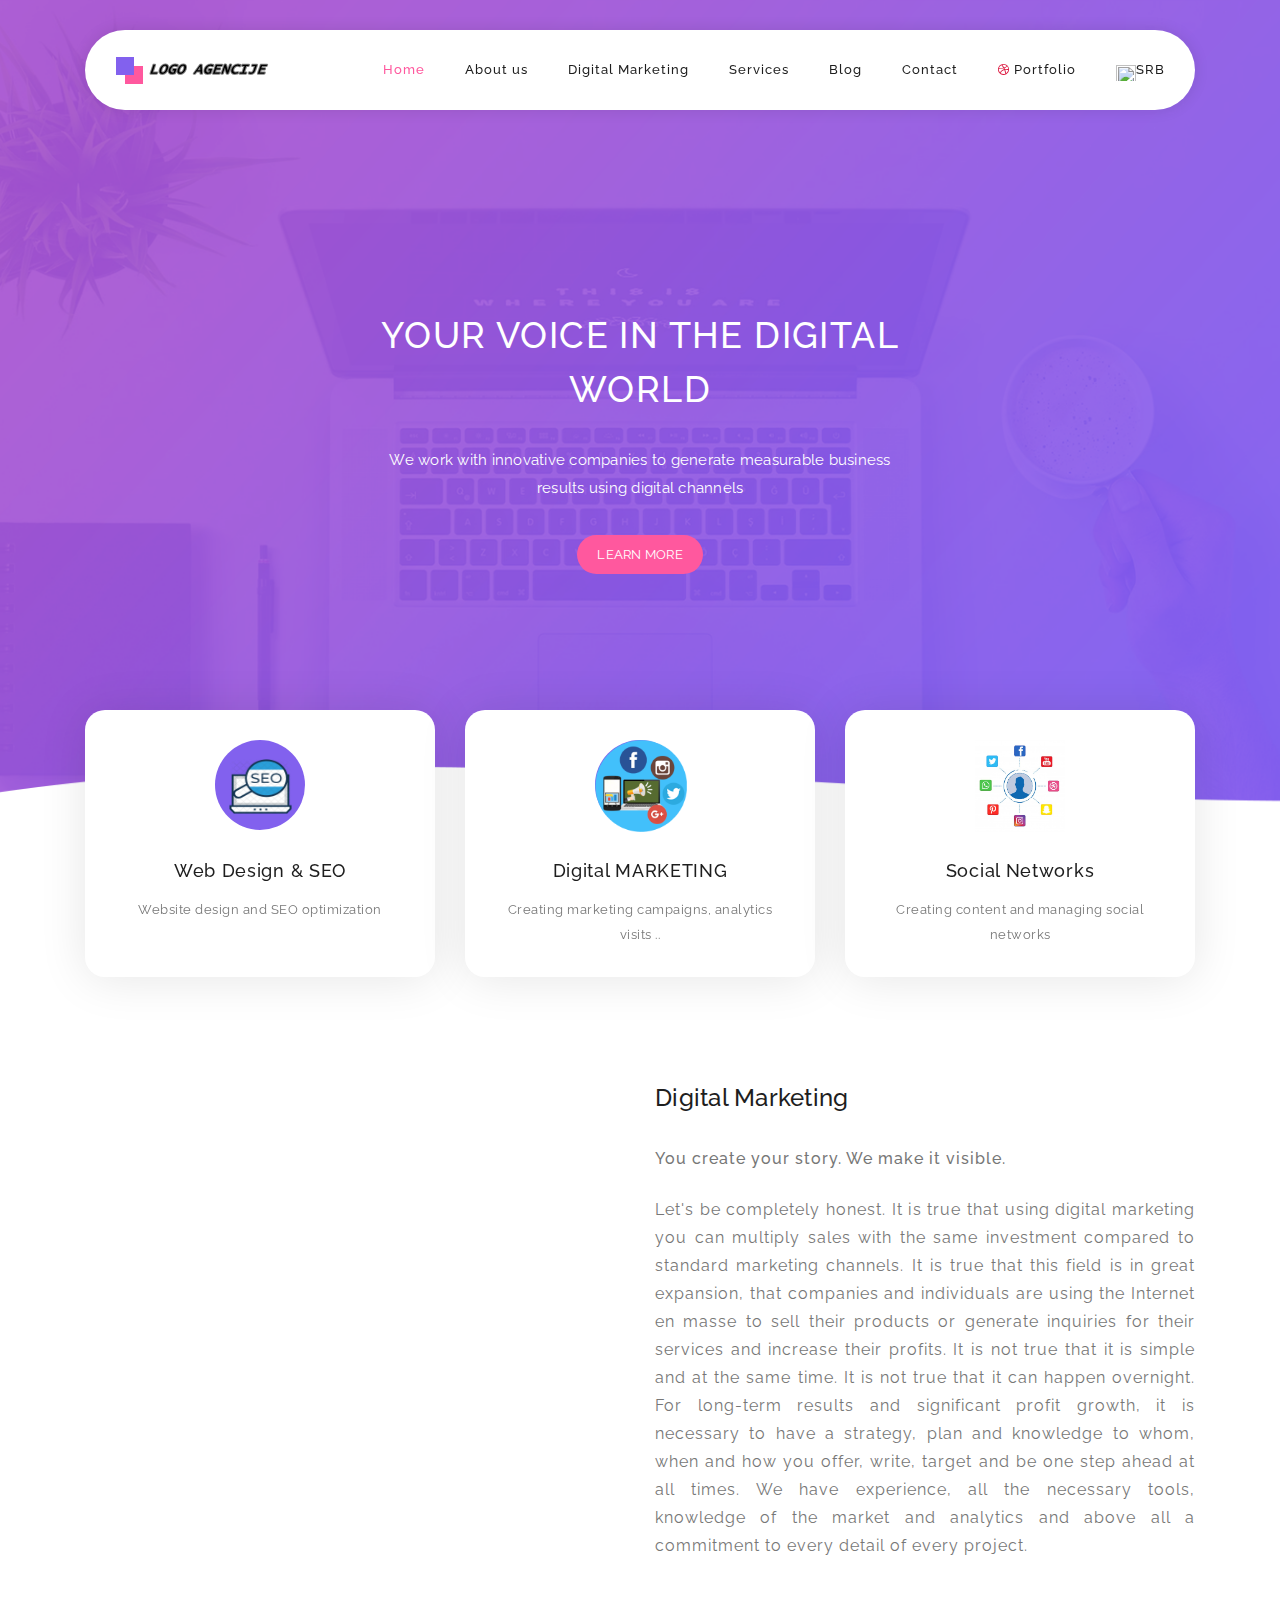
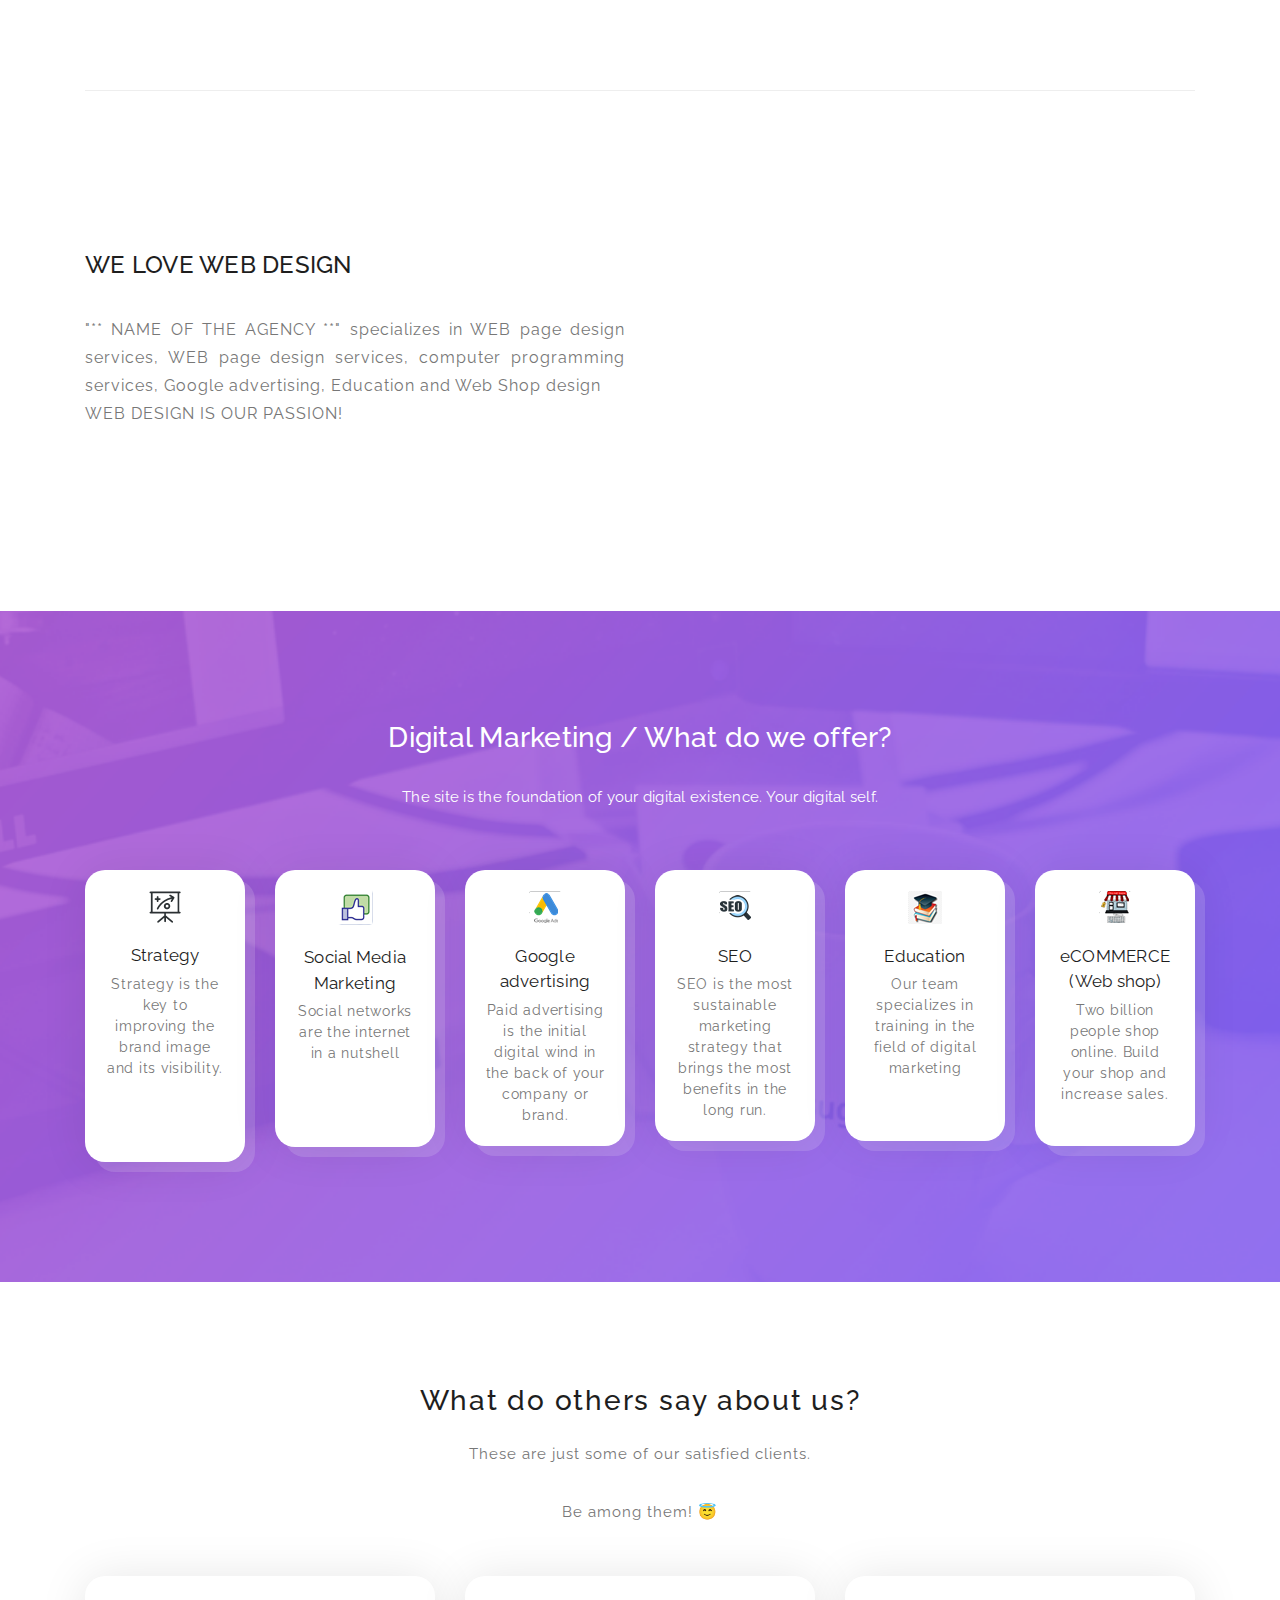
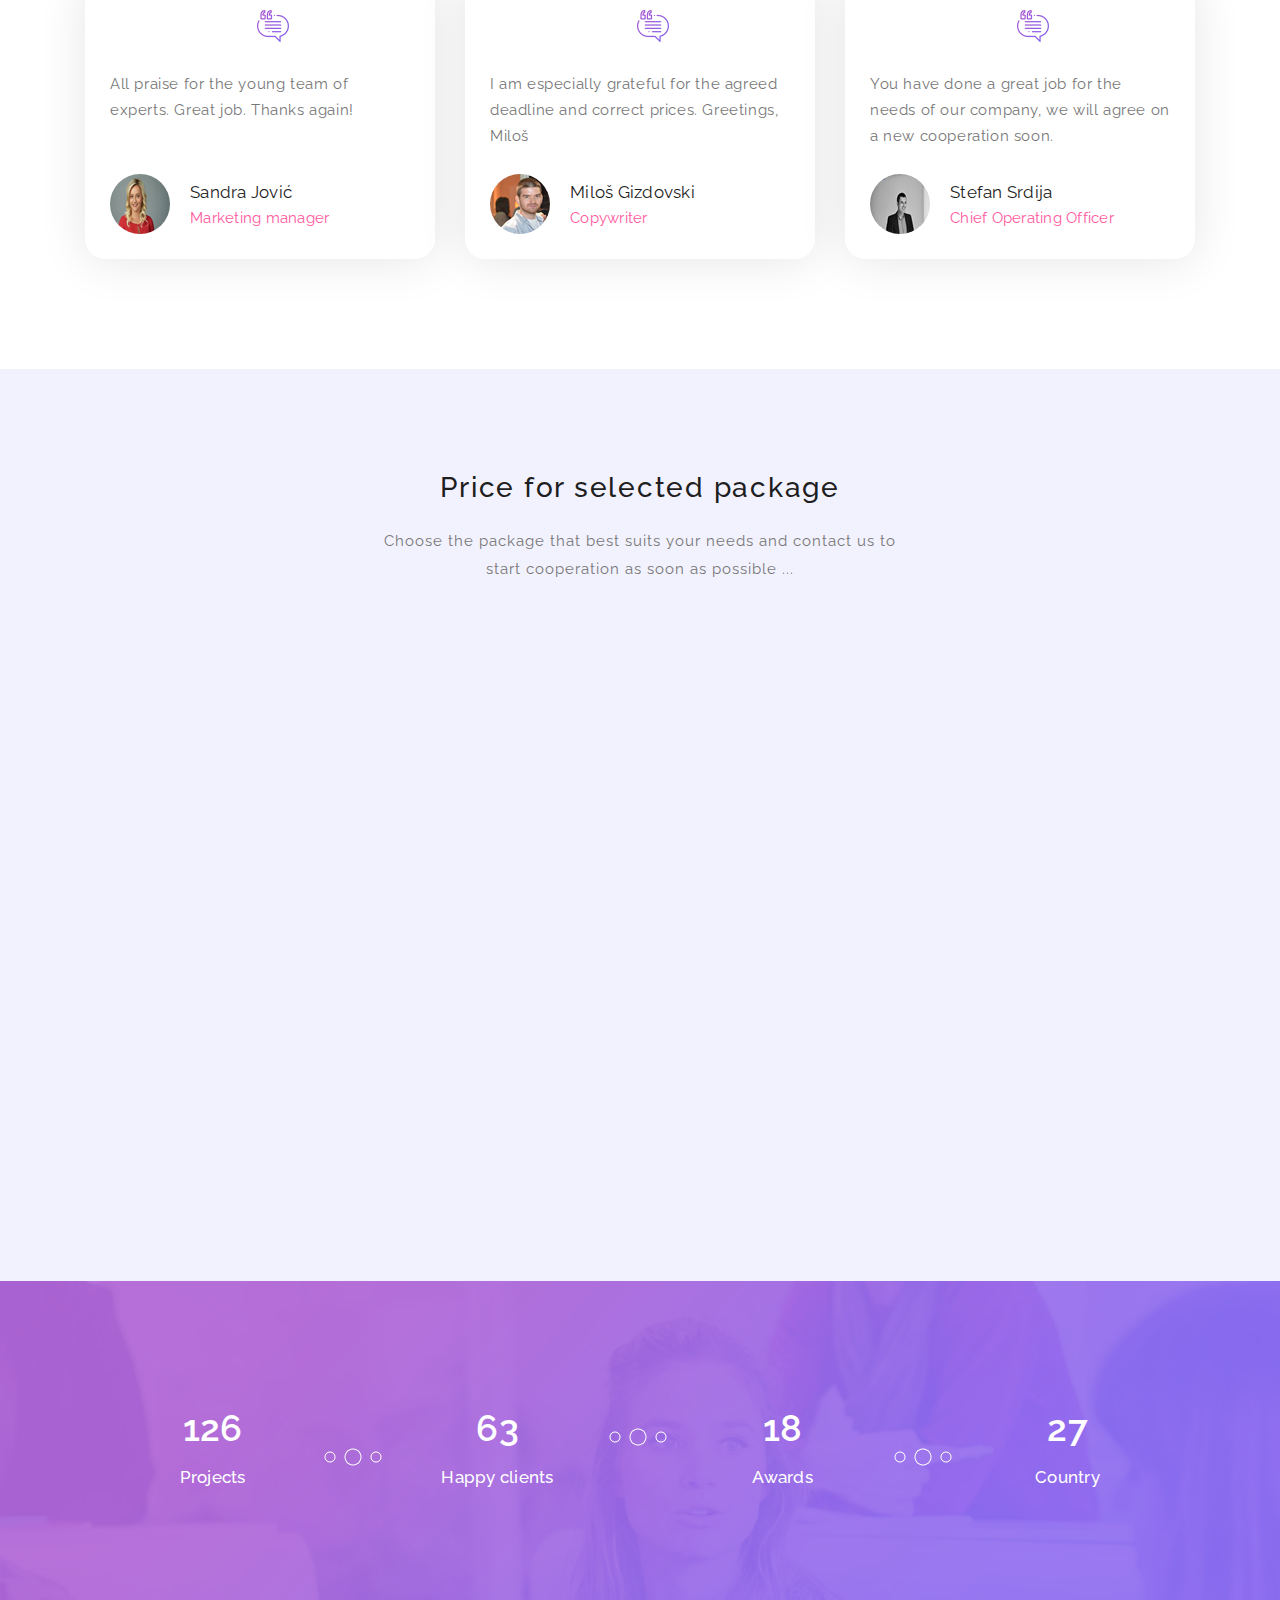
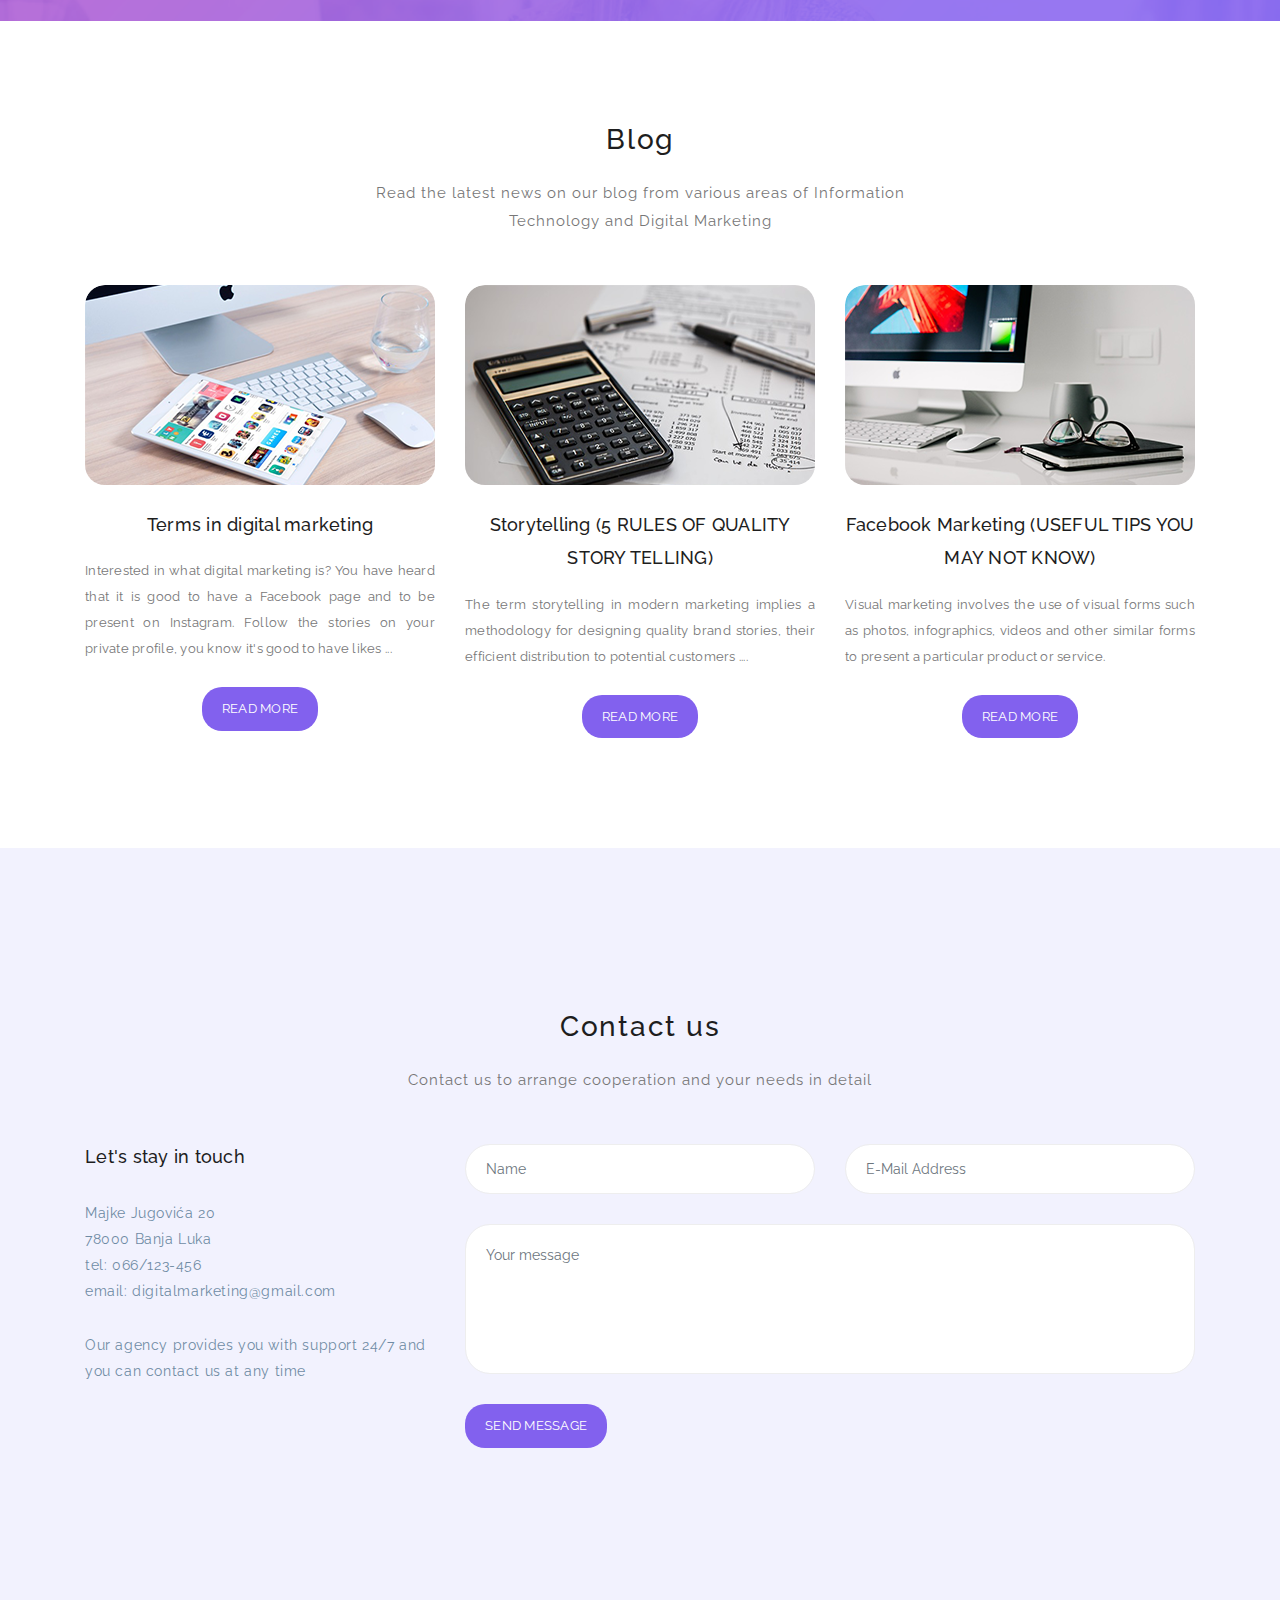
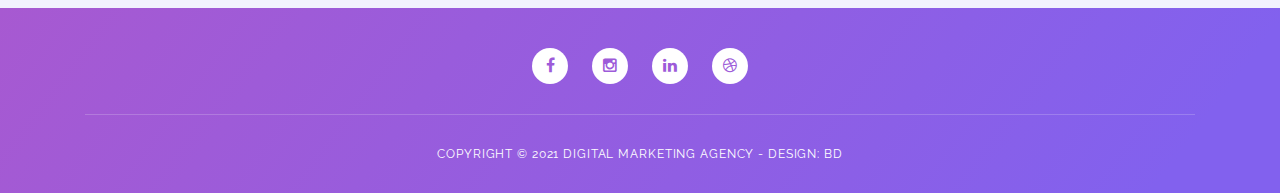
==== eng index.html @ bcea394a "First Commit" ====
<!DOCTYPE html>
<html lang="en">

  <head>

    <meta charset="utf-8">
    <meta name="viewport" content="width=device-width, initial-scale=1, shrink-to-fit=no">
    <meta name="description" content="">
    <meta name="author" content="">
    <link href="https://fonts.googleapis.com/css?family=Raleway:100,300,400,500,700,900" rel="stylesheet">

    <title>Digital Marketing Agency</title>

    <link rel="stylesheet" type="text/css" href="assets/css/bootstrap.min.css">

    <link rel="stylesheet" type="text/css" href="assets/css/font-awesome.css">

    <link rel="stylesheet" href="assets/css/templatemo-softy-pinko.css">
<meta charset="UTF-8">
    
  
    </head>
   
    <body>
    
    <!-- ***** Preloader Start ***** -->
    <div id="preloader">
        <div class="jumper">
            <div></div>
            <div></div>
            <div></div>
        </div>
    </div>  
    <!-- ***** Preloader End ***** -->
    
    
    
    <header class="header-area header-sticky">
        <div class="container">
            <div class="row">
                <div class="col-12">
                    <nav class="main-nav">
                     
                        <!-- ***** Logo Start ***** -->
                        <a href="index.html" class="logo">
                            <img src="assets/images/logo.png" alt=""/>
                        </a>
                        <!-- ***** Logo End ***** -->
                        <!-- ***** Menu Start ***** -->
                        
                        <ul class="nav">
                           
                            <li><a href="#welcome" class="active">Home</a></li>
                            <li><a href="#features">About us</a></li>
                            <li><a href="#work-process">Digital Marketing</a></li>
                            <li><a href="#pricing-plans">Services</a></li>
                            <li><a href="#blog">Blog </a></li>
                            <li><a href="#contact-us">Contact</a></li>
                            <li><a href="https://dribbble.com/"><i class="fa fa-dribbble" style="color: crimson;"></i> Portfolio</a> </li>  
                            <li><a href="index.html"><img src="https://img.icons8.com/color/48/000000/serbia.png" width="20" height="20"/>SRB</a></li>
                           </ul>
                      
                        <a class='menu-trigger'>
                            <span>Menu</span>
                        </a>
                        <!-- ***** Menu End ***** -->
                  </nav>
                  
                </div>

            </div>
        </div>
    </header>
    <!-- ***** Header Area End ***** -->

    <!-- ***** Welcome Area Start ***** -->
    <div class="welcome-area" id="welcome">

        <!-- ***** Header Text Start ***** -->
        <div class="header-text">
            <div class="container">
                <div class="row">
                    <div class="offset-xl-3 col-xl-6 offset-lg-2 col-lg-8 col-md-12 col-sm-12">
                        <h1>YOUR VOICE IN THE DIGITAL WORLD</strong></h1>
                        <p>
We work with innovative companies to generate measurable business results using digital channels</p>
                        <a href="#features" class="main-button-slider">Learn more</a>
                    </div>
                </div>
            </div>
        </div>
        <!-- ***** Header Text End ***** -->
    </div>
    <!-- ***** Welcome Area End ***** -->

    <!-- ***** Features Small Start ***** -->
    <section class="section home-feature">
        <div class="container">
            <div class="row">
                <div class="col-lg-12">
                    <div class="row">
                        <!-- ***** Features Small Item Start ***** -->
                        <div class="col-lg-4 col-md-6 col-sm-6 col-12" data-scroll-reveal="enter bottom move 50px over 0.6s after 0.2s">
                            <div class="features-small-item">
                                <div class="icon">
                                    <i><img src="assets/images/seo-425-694972.png" alt="" width="63" height="55"></i>
                                </div>
                                <h5 class="features-title">Web Design & SEO</h5>
                                <p>Website design and SEO optimization<br><br></p>
                            </div>
                        </div>
                        
                        <!-- ***** Features Small Item End ***** -->

                        <!-- ***** Features Small Item Start ***** -->
                        <div class="col-lg-4 col-md-6 col-sm-6 col-12" data-scroll-reveal="enter bottom move 50px over 0.6s after 0.4s">
                            <div class="features-small-item">
                                <div class="icon">
                                    <i><img src="assets/images/online-reputation-management.png" alt="" width="92" height="92"></i>
                                </div>
                                <h5 class="features-title">Digital MARKETING</h5>
                                <p>
Creating marketing campaigns, analytics visits ..</p>
                            </div>
                        </div>
                        <!-- ***** Features Small Item End ***** -->

                        <!-- ***** Features Small Item Start ***** -->
                        <div class="col-lg-4 col-md-6 col-sm-6 col-12" data-scroll-reveal="enter bottom move 50px over 0.6s after 0.6s">
                            <div class="features-small-item">
                                <div class="icon">
                                    <i><img src="assets/images/infographic-social-media-icons_1045-609.jpg" alt="" width="90" height="92"></i>
                                </div>
                                <h5 class="features-title">Social Networks</h5>
                                <p>Creating content and managing social networks</p>
                            </div>
                        </div>
                        <!-- ***** Features Small Item End ***** -->
                    </div>
                </div>
            </div>
        </div>
    </section>
    <!-- ***** Features Small End ***** -->

    <!-- ***** Features Big Item Start ***** -->
    <section class="section padding-top-70 padding-bottom-0" id="features">
        <div class="container">
            <div class="row">
                <div class="col-lg-5 col-md-12 col-sm-12 align-self-center" data-scroll-reveal="enter left move 30px over 0.6s after 0.4s">
                    <img src="assets/images/left-image.png" class="rounded img-fluid d-block mx-auto" alt="App">
                </div>
                <div class="col-lg-1"></div>
                <div class="col-lg-6 col-md-12 col-sm-12 align-self-center mobile-top-fix">
                    <div class="left-heading">
                        <h1 class="section-title">Digital Marketing</h1>
                    </div>
                    <div class="left-text">
                        <h6>You create your story. We make it visible.</h6>
                        <br>
                        <p align="justify">
Let's be completely honest.


It is true that using digital marketing you can multiply sales with the same investment compared to standard marketing channels.

It is true that this field is in great expansion, that companies and individuals are using the Internet en masse to sell their products or generate inquiries for their services and increase their profits.

It is not true that it is simple and at the same time. It is not true that it can happen overnight.


For long-term results and significant profit growth, it is necessary to have a strategy, plan and knowledge to whom, when and how you offer, write, target and be one step ahead at all times.

We have experience, all the necessary tools, knowledge of the market and analytics and above all a commitment to every detail of every project.</p>
                    </div>
                </div>
            </div>
            <div class="row">
                <div class="col-lg-12">
                    <div class="hr"></div>
                </div>
            </div>
        </div>
    </section>
    <!-- ***** Features Big Item End ***** -->

    <!-- ***** Features Big Item Start ***** -->
    <section class="section padding-bottom-100">
        <div class="container">
            <div class="row">
                <div class="col-lg-6 col-md-12 col-sm-12 align-self-center mobile-bottom-fix">
                    <div class="left-heading">
                        <h2 class="section-title">WE LOVE WEB DESIGN</h2>
                    </div>
                    <div class="left-text">
                        <p align="justify">"** NAME OF THE AGENCY **" specializes in WEB page design services, WEB page design services, computer programming services, Google advertising, Education and Web Shop design<br> WEB DESIGN IS OUR PASSION!</p>
                    </div>
                </div>
                <div class="col-lg-1"></div>
                <div class="col-lg-5 col-md-12 col-sm-12 align-self-center mobile-bottom-fix-big" data-scroll-reveal="enter right move 30px over 0.6s after 0.4s">
                    <img src="assets/images/right-image.png" class="rounded img-fluid d-block mx-auto" alt="App">
                </div>
            </div>
        </div>
    </section>
    <!-- ***** Features Big Item End ***** -->

    <!-- ***** Home Parallax Start ***** -->
    <section class="mini" id="work-process">
        <div class="mini-content">
            <div class="container">
                <div class="row">
                    <div class="offset-lg-3 col-lg-6">
                        <div class="info">
                            <h1>Digital Marketing / What do we offer? </h1>
                            <p>The site is the foundation of your digital existence. Your digital self.</p>
                        </div>
                    </div>
                </div>

                <!-- ***** Mini Box Start ***** -->
                <div class="row">
                    <div class="col-lg-2 col-md-3 col-sm-6 col-6">
                        <a href="#" class="mini-box">
                            <i><img src="assets/images/presentation+strategy+icon+icon-1320085907854281935_32.png" alt=""></i>
                            <strong>Strategy</strong>
                            <span>Strategy is the key to improving the brand image and its visibility.<br><br><br><br></span>
                        </a>
                    </div>
                    <div class="col-lg-2 col-md-3 col-sm-6 col-6">
                        <a href="#" class="mini-box">
                            <i><img src="assets/images/fb1.png" alt=""></i>
                            <strong>Social Media Marketing</strong>
                            <span>Social networks are the internet in a nutshell<br><br><br><br></span>
                        </a>
                    </div>
                    <div class="col-lg-2 col-md-3 col-sm-6 col-6">
                        <a href="#" class="mini-box">
                            <i><img src="assets/images/ads1.png" alt=""></i>
                            <strong>Google advertising
</strong>
                            <span>Paid advertising is the initial digital wind in the back of your company or brand.</span>
                        </a>
                    </div>
                    <div class="col-lg-2 col-md-3 col-sm-6 col-6">
                        <a href="#" class="mini-box">
                            <i><img src="assets/images/seo1.png" alt=""></i>
                            <strong>SEO</strong>
                            <span>SEO is the most sustainable marketing strategy that brings the most benefits in the long run.</span>
                        </a>
                    </div>
                    <div class="col-lg-2 col-md-3 col-sm-6 col-6">
                        <a href="#" class="mini-box">
                            <i><img src="assets/images/edu.png" alt=""></i>
                            <strong>Education</strong>
                            <span>Our team specializes in training in the field of digital marketing<br><br><br></span>
                        </a>
                    </div>
                    <div class="col-lg-2 col-md-3 col-sm-6 col-6">
                        <a href="#" class="mini-box">
                            <i><img src="assets/images/shop.png" alt=""></i>
                            <strong>eCOMMERCE (Web shop)</strong>
                            <span>Two billion people shop online. Build your shop and increase sales.<br><br>

</span>
                        </a>
                    </div>
                </div>
                <!-- ***** Mini Box End ***** -->
            </div>
        </div>
    </section>
    <!-- ***** Home Parallax End ***** -->

    <!-- ***** Testimonials Start ***** -->
    <section class="section" id="testimonials">
        <div class="container">
            <!-- ***** Section Title Start ***** -->
            <div class="row">
                <div class="col-lg-12">
                    <div class="center-heading">
                        <h2 class="section-title">What do others say about us?</h2>
                    </div>
                </div>
                <div class="offset-lg-3 col-lg-6">
                    <div class="center-text">
                        <p>These are just some of our satisfied clients. <p>Be among them!  &#128519;</p>
                    </div>
                </div>
            </div>
            <!-- ***** Section Title End ***** -->

            <div class="row">
                <!-- ***** Testimonials Item Start ***** -->
                <div class="col-lg-4 col-md-6 col-sm-12">
                    <div class="team-item">
                        <div class="team-content">
                            <i><img src="assets/images/testimonial-icon.png" alt=""></i>
                            <p>All praise for the young team of experts. Great job. Thanks again!<br><br></p>
                            <div class="user-image">
                                <img src="assets/images/zena1.png" alt="">
                            </div>
                            <div class="team-info">
                                <h3 class="user-name">Sandra Jović</h3>
                                <span>Marketing manager</span>
                            </div>
                        </div>
                    </div>
                </div>
                <!-- ***** Testimonials Item End ***** -->
                
                <!-- ***** Testimonials Item Start ***** -->
                <div class="col-lg-4 col-md-6 col-sm-12">
                    <div class="team-item">
                        <div class="team-content">
                            <i><img src="assets/images/testimonial-icon.png" alt=""></i>
                            <p>I am especially grateful for the agreed deadline and correct prices. Greetings, Miloš</p>
                            <div class="user-image">
                                <img src="assets/images/muskarac1.png" alt="">
                            </div>
                            <div class="team-info">
                                <h3 class="user-name">Miloš Gizdovski</h3>
                                <span>Copywriter</span>
                            </div>
                        </div>
                    </div>
                </div>
                <!-- ***** Testimonials Item End ***** -->
                
                <!-- ***** Testimonials Item Start ***** -->
                <div class="col-lg-4 col-md-6 col-sm-12">
                    <div class="team-item">
                        <div class="team-content">
                            <i><img src="assets/images/testimonial-icon.png" alt=""></i>
                            <p>You have done a great job for the needs of our company, we will agree on a new cooperation soon.</p>
                            <div class="user-image">
                                <img src="assets/images/muskarac2.png"  alt="">
                            </div>
                            <div class="team-info">
                                <h3 class="user-name">Stefan Srdija</h3>
                                <span>Chief Operating Officer</span>
                            </div>
                        </div>
                    </div>
                </div>
                <!-- ***** Testimonials Item End ***** -->
            </div>
        </div>
    </section>
    <!-- ***** Testimonials End ***** -->

    <!-- ***** Pricing Plans Start ***** -->
    <section class="section colored" id="pricing-plans">
        <div class="container">
            <!-- ***** Section Title Start ***** -->
            <div class="row">
                <div class="col-lg-12">
                    <div class="center-heading">
                        <h2 class="section-title">Price for selected package</h2>
                    </div>
                </div>
                <div class="offset-lg-3 col-lg-6">
                    <div class="center-text">
                        <p>Choose the package that best suits your needs and contact us to start cooperation as soon as possible ...</p>
                    </div>
                </div>
            </div>
            <!-- ***** Section Title End ***** -->

            <div class="row">
                <!-- ***** Pricing Item Start ***** -->
                <div class="col-lg-4 col-md-6 col-sm-12" data-scroll-reveal="enter bottom move 50px over 0.6s after 0.2s">
                    <div class="pricing-item">
                        <div class="pricing-header">
                            <h3 class="pricing-title">Web Design & SEO</h3>
                        </div>
                        <div class="pricing-body">
                            <div class="price-wrapper">
                                <span class="currency">$</span>
                                <span class="price">14.50</span>
                                <span class="period">monthly</span>
                            </div>
                            <ul class="list">
                            <li class="active">Website design and SEO optimization</li>
                                <li class="active">Responsive design</li>
                                <li class="active">SSD Hosting</li>
                                <li class="active">Optimized and fast pages</li>
                                <li class="active">Unique and modern design</li>
                              
                                <li class="active">24/7 support</li>
                            </ul>
                        </div>
                        <div class="pricing-footer">
                            <a href="eng index.html#contact-us" class="main-button">CONTACT</a>
                        </div>
                    </div>
                </div>
                <!-- ***** Pricing Item End ***** -->

                <!-- ***** Pricing Item Start ***** -->
                <div class="col-lg-4 col-md-6 col-sm-12" data-scroll-reveal="enter bottom move 50px over 0.6s after 0.4s">
                    <div class="pricing-item active">
                        <div class="pricing-header">
                            <h3 class="pricing-title">Digital MARKETING</h3>
                        </div>
                        <div class="pricing-body">
                            <div class="price-wrapper">
                                <span class="currency">$</span>
                                <span class="price">21.50</span>
                                <span class="period">monthly</span>
                            </div>
                            <ul class="list">
                            <li class="active">Creating marketing campaigns, analytics visits ..</li>
                                <li class="active">Google AdWords</li>
                                <li class="active">Facebook & Instagram ADS</li>
                                <li class="active">Linkedln ADS</li>
                                <li class="active">Email Marketing</li>
                                <li class="active">Creating a marketing strategy</li
                                
                            ></ul>
                        </div>
                        <div class="pricing-footer">
                            <a href="eng index.html#contact-us" class="main-button">CONTACT</a>
                        </div>
                    </div>
                </div>
                <!-- ***** Pricing Item End ***** -->

                <!-- ***** Pricing Item Start ***** -->
                <div class="col-lg-4 col-md-6 col-sm-12" data-scroll-reveal="enter bottom move 50px over 0.6s after 0.6s">
                    <div class="pricing-item">
                        <div class="pricing-header">
                            <h3 class="pricing-title">Social Networks</h3>
                        </div>
                        <div class="pricing-body">
                            <div class="price-wrapper">
                                <span class="currency">$</span>
                                <span class="price">42.00</span>
                                <span class="period">monthly</span>
                            </div>
                            <ul class="list">
                                <li class="active">Creating content and managing social networks</li>
                                <li class="active">Creating accounts on social networks</li>
                                <li class="active">Creating posts, events, stories…</li>
                                <li class="active">Brending</li>
                                <li class="active">Copywriting</li>
                                <li class="active">Education </li>
                            </ul>
                        </div>
                        <div class="pricing-footer">
                            <a href="eng index.html#contact-us" class="main-button">CONTACT</a>
                        </div>
                    </div>
                </div>
                <!-- ***** Pricing Item End ***** -->
            </div>
        </div>
    </section>
    <!-- ***** Pricing Plans End ***** -->

    <!-- ***** Counter Parallax Start ***** -->
    <section class="counter">
        <div class="content">
            <div class="container">
                <div class="row">
                    <div class="col-lg-3 col-md-6 col-sm-12">
                        <div class="count-item decoration-bottom">
                            <strong>126</strong>
                            <span>Projects</span>
                        </div>
                    </div>
                    <div class="col-lg-3 col-md-6 col-sm-12">
                        <div class="count-item decoration-top">
                            <strong>63</strong>
                            <span>Happy clients</span>
                        </div>
                    </div>
                    <div class="col-lg-3 col-md-6 col-sm-12">
                        <div class="count-item decoration-bottom">
                            <strong>18</strong>
                            <span>Awards</span>
                        </div>
                    </div>
                    <div class="col-lg-3 col-md-6 col-sm-12">
                        <div class="count-item">
                            <strong>27</strong>
                            <span>Country</span>
                        </div>
                    </div>
                </div>
            </div>
        </div>
    </section>
    <!-- ***** Counter Parallax End ***** -->   

    <!-- ***** Blog Start ***** -->
    <section class="section" id="blog">
        <div class="container">
            <!-- ***** Section Title Start ***** -->
            <div class="row">
                <div class="col-lg-12">
                    <div class="center-heading">
                        <h2 class="section-title">Blog </h2>
                    </div>
                </div>
                <div class="offset-lg-3 col-lg-6">
                    <div class="center-text">
                        <p>Read the latest news on our blog from various areas of Information Technology and Digital Marketing</p>
                    </div>
                </div>
            </div>
            <!-- ***** Section Title End ***** -->

            <div class="row">
                <div class="col-lg-4 col-md-6 col-sm-12">
                    <div class="blog-post-thumb">
                        <div class="img">
                            <img src="assets/images/blog-item-01.png" alt="">
                        </div>
                        <div class="blog-content">
                            <h3>
                                <a href="#">Terms in digital marketing</a>
                            </h3>
                            <div class="text">
                               <div align="justify">Interested in what digital marketing is? You have heard that it is good to have a Facebook page and to be present on Instagram. Follow the stories on your private profile, you know it's good to have likes ... </div>
                            </div>
                            <a href="blog1eng.html" class="main-button">READ MORE</a>
                        </div>
                    </div>
                </div>
                <div class="col-lg-4 col-md-6 col-sm-12">
                    <div class="blog-post-thumb">
                        <div class="img">
                            <img src="assets/images/blog-item-02.png" alt="">
                        </div>
                        <div class="blog-content">
                            <h3>
                                <a href="#">Storytelling (5 RULES OF QUALITY STORY TELLING)</a>
                            </h3>
                            <div class="text">
                                <div align="justify">The term storytelling in modern marketing implies a methodology for designing quality brand stories, their efficient distribution to potential customers .... </div>
                            </div>
                            <a href="blog2eng.html" class="main-button">READ MORE</a>
                        </div>
                    </div>
                </div>
                <div class="col-lg-4 col-md-6 col-sm-12">
                    <div class="blog-post-thumb">
                        <div class="img">
                            <img src="assets/images/blog-item-03.png" alt="">
                        </div>
                        <div class="blog-content">
                            <h3>
                                <a href="#">Facebook Marketing (USEFUL TIPS YOU MAY NOT KNOW)</a>
                            </h3>
                            <div class="text">
                                <div align="justify">Visual marketing involves the use of visual forms such as photos, infographics, videos and other similar forms to present a particular product or service.</div>
                            </div>
                            <a href="blog3eng.html" class="main-button">READ MORE</a>
                        </div>
                    </div>
                </div>
            </div>
        </div>
    </section>
    <!-- ***** Blog End ***** -->

    <!-- ***** Contact Us Start ***** -->
    <section class="section colored" id="contact-us">
        <div class="container">
            <!-- ***** Section Title Start ***** -->
            <div class="row">
                <div class="col-lg-12">
                    <div class="center-heading">
                        <h2 class="section-title">Contact us</h2>
                    </div>
                </div>
                <div class="offset-lg-3 col-lg-6">
                    <div class="center-text">
                        <p>Contact us to arrange cooperation and your needs in detail</p>
                    </div>
                </div>
            </div>
            <!-- ***** Section Title End ***** -->

            <div class="row">
                <!-- ***** Contact Text Start ***** -->
                <div class="col-lg-4 col-md-6 col-sm-12">
                    <h5 class="margin-bottom-30">Let's stay in touch</h5>
                    <div class="contact-text">
                        <p>Majke Jugovića 20<br>78000 Banja Luka
                        <br>tel: 066/123-456 <br>email: digitalmarketing@gmail.com</p>
                        <p>Our agency provides you with support 24/7 and you can contact us at any time</p>
                    </div>
                </div>
                <!-- ***** Contact Text End ***** -->

                <!-- ***** Contact Form Start ***** -->
                <div class="col-lg-8 col-md-6 col-sm-12">
                    <div class="contact-form">
                        <form id="contact" action="" method="get">
                          <div class="row">
                            <div class="col-lg-6 col-md-12 col-sm-12">
                              <fieldset>
                                <input name="name" type="text" class="form-control" id="name" placeholder="Name" required>
                              </fieldset>
                            </div>
                            <div class="col-lg-6 col-md-12 col-sm-12">
                              <fieldset>
                                <input name="email" type="email" class="form-control" id="email" placeholder="E-Mail Address" required>
                              </fieldset>
                            </div>
                            <div class="col-lg-12">
                              <fieldset>
                                <textarea name="message" rows="6" class="form-control" id="message" placeholder="Your message" required></textarea>
                              </fieldset>
                            </div>
                            <div class="col-lg-12">
                              <fieldset>
                                <button type="submit" id="form-submit" class="main-button">SEND MESSAGE</button>
                              </fieldset>
                            </div>
                          </div>
                        </form>
                    </div>
                </div>
                <!-- ***** Contact Form End ***** -->
            </div>
        </div>
    </section>
    <!-- ***** Contact Us End ***** -->
    
    <!-- ***** Footer Start ***** -->
    <footer>
        <div class="container">
            <div class="row">
                <div class="col-lg-12 col-md-12 col-sm-12">
                    <ul class="social">
                        <li><a href="https://facebook.com"><i class="fa fa-facebook"></i></a></li>
                        <li><a href="https://instagram.com"><i class="fa fa-instagram"></i></a></li>
                        <li><a href="https://linkedIn.com"><i class="fa fa-linkedin"></i></a></li>
                       
                        <li><a href="https://dribbble.com"><i class="fa fa-dribbble"></i></a></li>
                    </ul>
                </div>
            </div>
            <div class="row">
                <div class="col-lg-12">
                    <p class="copyright">Copyright &copy; 2021 Digital Marketing Agency - Design: BD</p>
                </div>
            </div>
        </div>
    </footer>
    
    <!-- jQuery -->
    <script src="assets/js/jquery-2.1.0.min.js"></script>

    <!-- Bootstrap -->
    <script src="assets/js/popper.js"></script>
    <script src="assets/js/bootstrap.min.js"></script>

    <!-- Plugins -->
    <script src="assets/js/scrollreveal.min.js"></script>
    <script src="assets/js/waypoints.min.js"></script>
    <script src="assets/js/jquery.counterup.min.js"></script>
    <script src="assets/js/imgfix.min.js"></script> 
    
    <!-- Global Init -->
    <script src="assets/js/custom.js"></script>

  </body>
</html>
---- assets/css/templatemo-softy-pinko.css ----
/*

Softy Pinko

https://templatemo.com/tm-535-softy-pinko

*/
/* ---------------------------------------------
Table of contents
------------------------------------------------
01. font & reset css
02. reset
03. global styles
04. header
05. welcome
06. features
07. team
08. pricing
09. blog
10. contact
11. footer
12. preloader

--------------------------------------------- */
/* 
---------------------------------------------
font & reset css
--------------------------------------------- 
*/
@import url("https://fonts.googleapis.com/css?family=Raleway:100,300,400,500,700,900");
/* 
---------------------------------------------
reset
--------------------------------------------- 
*/
html, body, div, span, applet, object, iframe, h1, h2, h3, h4, h5, h6, p, blockquote, div
pre, a, abbr, acronym, address, big, cite, code, del, dfn, em, font, img, ins, kbd, q,
s, samp, small, strike, strong, sub, sup, tt, var, b, u, i, center, dl, dt, dd, ol, ul, li,
figure, header, nav, section, article, aside, footer, figcaption {
  margin: 0;
  padding: 0;
  border: 0;
  outline: 0;
}

.clearfix:after {
  content: ".";
  display: block;
  clear: both;
  visibility: hidden;
  line-height: 0;
  height: 0;
}

.clearfix {
  display: inline-block;
}

html[xmlns] .clearfix {
  display: block;
}

* html .clearfix {
  height: 1%;
}

ul, li {
  padding: 0;
  margin: 0;
  list-style: none;
}

header, nav, section, article, aside, footer, hgroup {
  display: block;
}

* {
  box-sizing: border-box;
}

html, body {
  font-family: "Raleway", sans-serif;
  font-weight: 400;
  background-color: #fff;
  font-size: 16px;
  -ms-text-size-adjust: 100%;
  -webkit-font-smoothing: antialiased;
  -moz-osx-font-smoothing: grayscale;
}

a {
  text-decoration: none !important;
}

h1, h2, h3, h4, h5, h6 {
  margin-top: 0px;
  margin-bottom: 0px;
}

ul {
  margin-bottom: 0px;
}

/* 
---------------------------------------------
global styles
--------------------------------------------- 
*/
html,
body {
  background: #fff;
  font-family: "Raleway", sans-serif;
}

::selection {
  background: #ff589e;
  color: #fff;
}

::-moz-selection {
  background: #ff589e;
  color: #fff;
}

.section {
  position: relative;
  padding-top: 100px;
  padding-bottom: 80px;
}

.section.colored {
  background: #f2f2fe;
}

.hr {
  bottom: 0px;
  width: 100%;
  height: 1px;
  margin-top: 100px;
  border-bottom: 1px solid #eee;
}

.left-heading.light .section-title {
  color: #ffffff;
}

.left-heading .section-title {
  font-weight: 500;
  font-size: 24px;
  line-height: 42px;
  color: #1e1e1e;
  letter-spacing: 0.25px;
  margin-bottom: 30px;
  position: relative;
}

.center-heading {
  text-align: center;
}

.center-heading .section-title {
  font-weight: 500;
  font-size: 28px;
  color: #1e1e1e;
  letter-spacing: 1.75px;
  line-height: 38px;
  margin-bottom: 20px;
}

.center-heading.colored .section-title {
  color: #ffffff;
}

.center-text {
  text-align: center;
  font-weight: 400;
  font-size: 16px;
  color: #777;
  line-height: 28px;
  letter-spacing: 1px;
  margin-bottom: 50px;
}

.center-text.colored {
  color: #fff;
}

.center-text p {
  font-size: 15px;
  color: #777;
  margin-bottom: 30px;
}

.left-text {
  font-weight: 400;
  font-size: 16px;
  color: #777;
  line-height: 28px;
  letter-spacing: 1px;
}

.left-text.light {
  color: #fff;
}

.left-text p {
  margin-bottom: 30px;
}

.left-text p.dark {
  color: #3B566E;
}

.padding-bottom-top-60 {
  padding-top: 60px !important;
  padding-bottom: 60px !important;
}

.padding-bottom-80 {
  padding-bottom: 80px !important;
}

.padding-bottom-100 {
  padding-bottom: 100px !important;
}

.border-bottom {
  border-bottom: 1px solid #eee !important;
}

.mbottom-30 {
  margin-bottom: 30px !important;
}

.align-self-center {
  -ms-flex-item-align: center !important;
  align-self: center !important;
}

.align-self-bottom {
  -ms-flex-item-align: flex-end !important;
  align-self: flex-end !important;
}

.padding-bottom-0 {
  padding-bottom: 0px !important;
}

.padding-top-0 {
  padding-top: 0px !important;
}

.padding-top-80 {
  padding-top: 80px !important;
}

.padding-top-70 {
  padding-top: 70px !important;
}

.padding-top-20 {
  padding-top: 20px !important;
}

.margin-bottom-0 {
  margin-bottom: 0px !important;
}

.margin-bottom-30 {
  margin-bottom: 30px !important;
}

.margin-top-30 {
  margin-top: 30px !important;
}

.margin-top-15 {
  margin-top: 15px !important;
}

.margin-bottom-45 {
  margin-bottom: 45px !important;
}

.margin-bottom-20 {
  margin-bottom: 20px !important;
}

.margin-bottom-60 {
  margin-bottom: 60px !important;
}

.margin-bottom-100 {
  margin-bottom: 100px !important;
}

@media (max-width: 991px) {
  html, body {
    overflow-x: hidden;
  }
  .mobile-top-fix {
    margin-top: 30px;
    margin-bottom: 0px;
  }
  .mobile-bottom-fix {
    margin-bottom: 30px;
  }
  .mobile-bottom-fix-big {
    margin-bottom: 60px;
  }
}

a.main-button-slider {
  font-size: 13px;
  border-radius: 20px;
  padding: 12px 20px;
  background-color: #ff589e;
  text-transform: uppercase;
  color: #fff;
  letter-spacing: 0.25px;
  -webkit-transition: all 0.3s ease 0s;
  -moz-transition: all 0.3s ease 0s;
  -o-transition: all 0.3s ease 0s;
  transition: all 0.3s ease 0s;
}

a.main-button-slider:hover {
  background-color: #8261ee;
}

a.main-button {
  font-size: 13px;
  border-radius: 20px;
  padding: 12px 20px;
  background-color: #8261ee;
  text-transform: uppercase;
  color: #fff;
  letter-spacing: 0.25px;
  -webkit-transition: all 0.3s ease 0s;
  -moz-transition: all 0.3s ease 0s;
  -o-transition: all 0.3s ease 0s;
  transition: all 0.3s ease 0s;
}

a.main-button:hover {
  background-color: #ff589e;
}

button.main-button {
  outline: none;
  border: none;
  cursor: pointer;
  font-size: 13px;
  border-radius: 20px;
  padding: 12px 20px;
  background-color: #8261ee;
  text-transform: uppercase;
  color: #fff;
  letter-spacing: 0.25px;
  -webkit-transition: all 0.3s ease 0s;
  -moz-transition: all 0.3s ease 0s;
  -o-transition: all 0.3s ease 0s;
  transition: all 0.3s ease 0s;
}

button.main-button:hover {
  background-color: #ff589e;
}


/* 
---------------------------------------------
header
--------------------------------------------- 
*/
.header-area {
  position: fixed;
  top: 30px;
  left: 0px;
  right: 0px;
  z-index: 100;
  height: 100px;
  -webkit-transition: all 0.3s ease 0s;
  -moz-transition: all 0.3s ease 0s;
  -o-transition: all 0.3s ease 0s;
  transition: all 0.3s ease 0s;
}

.header-area .main-nav {
  box-shadow: 0px 0px 15px rgba(0,0,0,0.1);
  border-radius: 40px;
  min-height: 80px;
  background: #fff;
}

.header-area .main-nav .logo {
  float: left;
  margin-top: 37px;
  -webkit-transition: all 0.3s ease 0s;
  -moz-transition: all 0.3s ease 0s;
  -o-transition: all 0.3s ease 0s;
  transition: all 0.3s ease 0s;
  margin-left: 30px;
}

.header-area .main-nav .logo img {
  -webkit-transition: all 0.3s ease 0s;
  -moz-transition: all 0.3s ease 0s;
  -o-transition: all 0.3s ease 0s;
  transition: all 0.3s ease 0s;
}

.header-area .main-nav .nav {
  float: right;
  margin-top: 27px;
  margin-left: 0px;
  margin-right: 30px;
  -webkit-transition: all 0.3s ease 0s;
  -moz-transition: all 0.3s ease 0s;
  -o-transition: all 0.3s ease 0s;
  transition: all 0.3s ease 0s;
  position: relative;
  z-index: 999;
}

.header-area .main-nav .nav li {
  padding-left: 20px;
  padding-right: 20px;
}

.header-area .main-nav .nav li:last-child {
  padding-right: 0px;
}

.header-area .main-nav .nav li a {
  display: block;
  font-weight: 500;
  font-size: 13px;
  color: #fff;
  -webkit-transition: all 0.3s ease 0s;
  -moz-transition: all 0.3s ease 0s;
  -o-transition: all 0.3s ease 0s;
  transition: all 0.3s ease 0s;
  height: 40px;
  line-height: 40px;
  border: transparent;
  letter-spacing: 1px;
}

.header-area .main-nav .nav li a:hover {
  color: #ff589e;
}

.header-area .main-nav .menu-trigger {
  cursor: pointer;
  display: block;
  position: absolute;
  top: 23px;
  width: 32px;
  height: 40px;
  text-indent: -9999em;
  z-index: 99;
  right: 40px;
  display: none;
}

.header-area .main-nav .menu-trigger span,
.header-area .main-nav .menu-trigger span:before,
.header-area .main-nav .menu-trigger span:after {
  -moz-transition: all 0.4s;
  -o-transition: all 0.4s;
  -webkit-transition: all 0.4s;
  transition: all 0.4s;
  background-color: #3B566E;
  display: block;
  position: absolute;
  width: 30px;
  height: 2px;
  left: 0;
}

.header-area .main-nav .menu-trigger span:before,
.header-area .main-nav .menu-trigger span:after {
  -moz-transition: all 0.4s;
  -o-transition: all 0.4s;
  -webkit-transition: all 0.4s;
  transition: all 0.4s;
  background-color: #3B566E;
  display: block;
  position: absolute;
  width: 30px;
  height: 2px;
  left: 0;
  width: 75%;
}

.header-area .main-nav .menu-trigger span:before,
.header-area .main-nav .menu-trigger span:after {
  content: "";
}

.header-area .main-nav .menu-trigger span {
  top: 16px;
}

.header-area .main-nav .menu-trigger span:before {
  -moz-transform-origin: 33% 100%;
  -ms-transform-origin: 33% 100%;
  -webkit-transform-origin: 33% 100%;
  transform-origin: 33% 100%;
  top: -10px;
  z-index: 10;
}

.header-area .main-nav .menu-trigger span:after {
  -moz-transform-origin: 33% 0;
  -ms-transform-origin: 33% 0;
  -webkit-transform-origin: 33% 0;
  transform-origin: 33% 0;
  top: 10px;
}

.header-area .main-nav .menu-trigger.active span,
.header-area .main-nav .menu-trigger.active span:before,
.header-area .main-nav .menu-trigger.active span:after {
  background-color: transparent;
  width: 100%;
}

.header-area .main-nav .menu-trigger.active span:before {
  -moz-transform: translateY(6px) translateX(1px) rotate(45deg);
  -ms-transform: translateY(6px) translateX(1px) rotate(45deg);
  -webkit-transform: translateY(6px) translateX(1px) rotate(45deg);
  transform: translateY(6px) translateX(1px) rotate(45deg);
  background-color: #3B566E;
}

.header-area .main-nav .menu-trigger.active span:after {
  -moz-transform: translateY(-6px) translateX(1px) rotate(-45deg);
  -ms-transform: translateY(-6px) translateX(1px) rotate(-45deg);
  -webkit-transform: translateY(-6px) translateX(1px) rotate(-45deg);
  transform: translateY(-6px) translateX(1px) rotate(-45deg);
  background-color: #3B566E;
}

.header-area.header-sticky {
  min-height: 80px;
}

.header-area.header-sticky .logo {
  margin-top: 25px;
}

.header-area.header-sticky .nav {
  margin-top: 20px !important;
}

.header-area.header-sticky .nav li a {
  color: #1e1e1e;
}

.header-area.header-sticky .nav li a.active {
  color: #ff589e;
}

@media (max-width: 1200px) {
  .header-area .main-nav .nav li {
    padding-left: 12px;
    padding-right: 12px;
  }
  .header-area .main-nav:before {
    display: none;
  }
}

@media (max-width: 991px) {
  .header-area {
    padding: 0px 15px;
    height: 80px;
    box-shadow: none;
    text-align: center;
  }
  .header-area .container {
    padding: 0px;
  }
  .header-area .logo {
    margin-top: 27px !important;
    margin-left: 30px;
  }
  .header-area .menu-trigger {
    display: block !important;
  }
  .header-area .main-nav {
    overflow: hidden;
  }
  .header-area .main-nav .nav {
	float: none;
	width: 100%;
	margin-top: 60px !important;
	display: none;
	-webkit-transition: all 0s ease 0s;
	-moz-transition: all 0s ease 0s;
	-o-transition: all 0s ease 0s;
	transition: all 0s ease 0s;
	margin-left: 0px;
  }
  .header-area .main-nav .nav li:first-child {
    border-top: 1px solid #eee;
  }
  .header-area .main-nav .nav li {
    width: 100%;
    background: #fff;
    border-bottom: 1px solid #eee;
    padding-left: 0px !important;
    padding-right: 0px !important;
  }
  .header-area .main-nav .nav li a {
    height: 50px !important;
    line-height: 50px !important;
    padding: 0px !important;
    border: none !important;
    background: #fff !important;
    color: #3B566E !important;
  }
  .header-area .main-nav .nav li a:hover {
    background: #eee !important;
  }
}

@media (min-width: 992px) {
  .header-area .main-nav .nav {
    display: flex !important;
  }
}

/* 
---------------------------------------------
welcome
--------------------------------------------- 
*/
.welcome-area {
  overflow: hidden;
  position: relative;
  display: flex;
  align-items: center;
  justify-content: center;
  background-image: url(../images/banner-bg.png);
  background-repeat: no-repeat;
  background-position: center center;
  background-size: cover; 
  height: 100vh;
}

.welcome-area .header-text {
  position: absolute;
  top: 50%;
  transform: translateY(-55%);
  text-align: center;
  width: 100%;
}

.welcome-area .header-text h1 {
  font-weight: 500;
  font-size: 36px;
  line-height: 54px;
  letter-spacing: 1.4px;
  margin-bottom: 30px;
  color: #fff;
}

.welcome-area .header-text p {
  font-weight: 400;
  font-size: 15px;
  color: #fff;
  line-height: 28px;
  letter-spacing: 0.25px;
  margin-bottom: 40px;
  position: relative;
}

@media (max-width: 991px) {
  .welcome-area .header-text {
    top: 65% !important;
    transform: perspective(1px) translateY(-60%) !important;
    text-align: center;
  }
  .welcome-area .header-text h1 {
    text-align: center;
    color: #fff;
    margin-bottom: 15px;
  }
  .welcome-area .header-text h1 span {
    color: #fff;
  }
  .welcome-area .header-text p {
    text-align: center;
    color: #fff;
    margin-bottom: 20px;
  }
}

@media (max-width: 820px) {
  .welcome-area .header-text {
    top: 65% !important;
    transform: perspective(1px) translateY(-60%) !important;
  }
   .welcome-area .header-text h1 {
    font-size: 22px;
    line-height: 30px;
    margin-bottom: 15px;
  }
  .welcome-area .header-text p {
    margin-bottom: 20px;
  }
}

@media (max-width: 765px) {
  .welcome-area {
    margin-bottom: 100px;
  }
  .welcome-area .header-text {
    top: 50% !important;
    transform: perspective(1px) translateY(-50%) !important;
    text-align: center;
  }
  .welcome-area .header-text .buttons {
    display: none;
  }
  .welcome-area .header-text h1 {
    font-weight: 600;
    font-size: 24px !important;
    line-height: 30px !important;
    margin-bottom: 30px !important;
  }
  .welcome-area .header-text h1 span {
    color: #fff;
  }
  .welcome-area .header-text p {
    text-align: center;
    color: #fff;
    font-size: 14px;
    line-height: 22px;
    margin-bottom: 40px;
  }
}


/* 
---------------------------------------------
features
--------------------------------------------- 
*/
.features-small-item {
  cursor: pointer;
  display: block;
  background: #FFFFFF;
  box-shadow: 0 2px 48px 0 rgba(0, 0, 0, 0.10);
  -webkit-border-radius: 20px;
  -moz-border-radius: 20px;
  border-radius: 20px;
  padding: 30px;
  text-align: center;
  -webkit-transition: all 0.3s ease 0s;
  -moz-transition: all 0.3s ease 0s;
  -o-transition: all 0.3s ease 0s;
  transition: all 0.3s ease 0s;
  position: relative;
  margin-bottom: 30px;
}

.features-small-item:hover .icon {
  background-color: #ff589e;
}

.features-small-item .icon {
  -webkit-transition: all 0.3s ease 0s;
  -moz-transition: all 0.3s ease 0s;
  -o-transition: all 0.3s ease 0s;
  transition: all 0.3s ease 0s;
  width: 90px;
  height: 90px;
  line-height: 90px;
  margin: auto;
  position: relative;
  margin-bottom: 30px;
  background: #8261ee;
  -webkit-border-radius: 50%;
  -moz-border-radius: 50%;
  border-radius: 50%;
}

.features-small-item .icon i {
  font-size: 18px;
  color: #fff;
}

.features-small-item .features-title {
  font-weight: 500;
  font-size: 18px;
  color: #1e1e1e;
  letter-spacing: 0.7px;
  margin-bottom: 15px;
  position: relative;
  z-index: 2;
}

.features-small-item p {
  font-weight: 400;
  font-size: 13px;
  color: #777;
  letter-spacing: 0.5px;
  line-height: 25px;
  position: relative;
  z-index: 2;
}

.features-small-item a {
  float: right;
  position: relative;
  z-index: 2;
}

.home-feature {
  padding-bottom: 0px;
  padding-top: 30px;
  margin-top: -220px;
  z-index: 9;
}

@media (max-width: 991px) {
  .home-feature {
    padding-bottom: 0px;
    padding-top: 0px;
    margin-top: 0px;
  }
}

/* 
---------------------------------------------
parallax & home seperator
--------------------------------------------- 
*/
.mini {
  min-height: 215px;
  overflow: hidden;
  position: relative;
  padding-top: 90px;
  padding-bottom: 90px;
}

.mini:before {
  content: '';
  position: absolute;
  width: 140%;
  height: 140%;
  opacity: .95;
  background-repeat: no-repeat;
  background-size: cover;
  background-position: center center;
  background-image: url(../images/work-process-bg.png);
  z-index: 2;
  top: -20%;
  left: -20%;
}

.mini .mini-content {
  position: relative;
  z-index: 3;
}

.mini .mini-content .info {
  text-align: center;
  color: #fff;
  padding-top: 20px;
  padding-bottom: 20px;
}

.mini .mini-content .info small {
  display: block;
  font-weight: 400;
  font-size: 13px;
  margin-bottom: 5px;
}

.mini .mini-content .info strong {
  font-weight: 700;
  font-size: 17px;
  margin-bottom: 40px;
  display: block;
}

.mini .mini-content .info h1 {
  color: #fff;
  font-weight: 500;
  font-size: 28px;
  letter-spacing: 0.25px;
  margin-bottom: 30px;
}

.mini .mini-content .info p {
  letter-spacing: 1px;
  margin-bottom: 40px;
  color: #fff;
  letter-spacing: 0.25px;
  line-height: 26px;
  font-weight: 400;
  font-size: 15px;
}

.mini .mini-content .info p span {
  text-decoration: underline;
}

.mini .mini-content .mini-box {
  display: block;
  background: #fff;
  padding: 20px;
  border-radius: 20px;
  box-shadow: 0 2px 48px 0 rgba(0, 0, 0, 0.08);
  margin-bottom: 30px;
  position: relative;
  -webkit-transition: all 0.3s ease 0s;
  -moz-transition: all 0.3s ease 0s;
  -o-transition: all 0.3s ease 0s;
  transition: all 0.3s ease 0s;
  text-align: center;
}

.mini .mini-content .mini-box:hover {
  margin-top: -10px;
}

.mini .mini-content .mini-box:before {
  content: '';
  position: absolute;
  z-index: -1;
  background: #fff;
  width: 100%;
  opacity: .15;
  height: 100%;
  bottom: -10px;
  left: 0px;
  right: -20px;
  margin: auto;
  border-radius: 20px;
}

.mini .mini-content .mini-box i {
	display: block;
	font-size: 20px;
	margin-bottom: 2px;
}

.mini .mini-content .mini-box span {
  display: block;
  font-weight: 400;
  font-size: 14px;
  color: #777;
  letter-spacing: .75px;
}

.mini .mini-content .mini-box strong {
  display: block;
  font-weight: 400;
  font-size: 17px;
  color: #1e1e1e;
  letter-spacing: 0.25px;
  margin-bottom: 5px;
  margin-top: 20px;
}

.counter {
  overflow: hidden;
  position: relative;
}

.counter:before {
  content: '';
  position: absolute;
  width: 140%;
  height: 140%;
  opacity: .90;
  background-image: url(../images/fun-facts-bg.png);
  background-repeat: no-repeat;
  background-size: cover;
  background-position: center center;
  z-index: 2;
  top: -20%;
  left: -20%;
}

.counter .content {
  position: relative;
  z-index: 3;
  width: 100%;
}

.counter .content .count-item {
  height: 340px;
  position: relative;
  float: left;
  width: 100%;
}

.counter .content .count-item.decoration-bottom {
  position: relative;
}

.counter .content .count-item.decoration-bottom:after {
  content: '';
  position: absolute;
  width: 70%;
  height: 32px;
  top: 160px;
  left: 70%;
  background: url(../images/circle-dec.png) center center no-repeat;
  -webkit-transition: all 0.3s ease 0s;
  -moz-transition: all 0.3s ease 0s;
  -o-transition: all 0.3s ease 0s;
  transition: all 0.3s ease 0s;
}

.counter .content .count-item.decoration-top {
  position: relative;
}

.counter .content .count-item.decoration-top:after {
  content: '';
  position: absolute;
  width: 70%;
  height: 32px;
  top: 140px;
  left: 70%;
  background: url(../images/circle-dec.png) center center no-repeat;
  -webkit-transition: all 0.3s ease 0s;
  -moz-transition: all 0.3s ease 0s;
  -o-transition: all 0.3s ease 0s;
  transition: all 0.3s ease 0s;
}

.counter .content .count-item:hover strong {
  margin-top: 110px;
}

.counter .content .count-item strong {
  display: block;
  text-align: center;
  font-weight: 600;
  font-size: 36px;
  letter-spacing: 0.25px;
  margin-bottom: 10px;
  color: #fff;
  margin-top: 120px;
  -webkit-transition: all 0.3s ease 0s;
  -moz-transition: all 0.3s ease 0s;
  -o-transition: all 0.3s ease 0s;
  transition: all 0.3s ease 0s;
}

.counter .content .count-item span {
  display: block;
  text-align: center;
  color: #fff;
  font-weight: 500;
  font-size: 17px;
  letter-spacing: 0.25px;
}

@media (max-width: 991px) {
  .parallax {
    padding-top: 60px;
    padding-bottom: 60px;
    min-height: auto;
  }
  .parallax .content {
    position: relative !important;
    top: 0% !important;
    transform: perspective(1px) translateY(0%) !important;
  }
  .counter {
    padding-top: 60px;
    padding-bottom: 60px;
  }
  .counter .content {
    position: relative !important;
    top: 0% !important;
    transform: perspective(1px) translateY(0%) !important;
  }
  .counter .content .count-item {
    height: auto;
    padding-top: 20px;
    padding-bottom: 20px;
  }
  .counter .content .count-item:hover strong {
    margin-top: 0px;
  }
  .counter .content .count-item:before {
    display: none;
  }
  .counter .content .count-item:after {
    display: none;
  }
  .counter .content .count-item strong {
    margin-top: 0px;
  }
}

/* 
---------------------------------------------
team
--------------------------------------------- 
*/
.team-item {
  background: #fff;
  box-shadow: 0 2px 48px 0 rgba(0, 0, 0, 0.10);
  border-radius: 20px;
  position: relative;
  margin-bottom: 30px;
  padding-bottom: 25px;
}

.team-item:hover .team-content .team-info {
  margin-left: 30px;
}

.team-item i {
  display: block;
  margin-left: 25px;
  margin-top: 25px;
  font-size: 30px;
  color: #4E47DE;
  text-align: center;
}

.team-item .user-image {
  width: 60px;
  height: 60px;
  overflow: hidden;
  -webkit-border-radius: 100px;
  -moz-border-radius: 100px;
  border-radius: 100px;
  -webkit-transition: all 0.3s ease 0s;
  -moz-transition: all 0.3s ease 0s;
  -o-transition: all 0.3s ease 0s;
  transition: all 0.3s ease 0s;
  margin-left: 25px;
  float: left;
}

.team-item .team-content {
  text-align: left;
  overflow: hidden;
}

.team-item .team-content .team-info {
  float: left;
  margin-left: 20px;
  margin-top: 8px;
  -webkit-transition: all 0.3s ease 0s;
  -moz-transition: all 0.3s ease 0s;
  -o-transition: all 0.3s ease 0s;
  transition: all 0.3s ease 0s;
}

.team-item .team-content .team-info .user-name {
  display: block;
  font-weight: 400;
  font-size: 17px;
  color: #1e1e1e;
  letter-spacing: 0.25px;
  margin-bottom: 5px;
}

.team-item .team-content .team-info span {
  display: block;
  font-weight: 400;
  font-size: 15px;
  color: #ff589e;
  letter-spacing: 0.25px;
}

.team-item .team-content p {
  margin-top: 25px;
  padding-left: 25px;
  padding-right: 25px;
  margin-bottom: 25px;
  font-weight: 400;
  font-size: 15px;
  color: #777;
  letter-spacing: 0.6px;
  line-height: 26px;
}

/* 
---------------------------------------------
pricing
--------------------------------------------- 
*/
.pricing-item {
  background: #FFFFFF;
  box-shadow: 0 2px 48px 0 rgba(0, 0, 0, 0.1);
  border-radius: 20px;
  margin-bottom: 30px;
  margin-top: 20px;
  padding: 30px 0px 40px 0px;
}

.pricing-item.active .pricing-header {
  position: relative;
}

.pricing-item.active .pricing-header .pricing-title {
  color: #1e1e1e;
}

.pricing-item.active .pricing-body .price-wrapper {
  background-color: #ff589e;
}

.pricing-item.active .pricing-body .price-wrapper .currency {
  color: #fff;
}

.pricing-item.active .pricing-body .price-wrapper .price {
  color: #fff;
}

.pricing-item.active .pricing-body .price-wrapper .period {
  color: #fff;
}

.pricing-item .pricing-header {
  text-align: center;
  display: block;
  position: relative;
  padding-bottom: 10px;
}

.pricing-item .pricing-header .pricing-title {
  font-weight: 500;
  font-size: 17px;
  letter-spacing: 0.25px;
  color: #1e1e1e;
  width: 180px;
  height: 40px;
  line-height: 40px;
  left: 0px;
  right: 0px;
  margin: auto;
}

.pricing-item .pricing-body {
  margin-bottom: 40px;
}

.pricing-item .pricing-body .price-wrapper {
  text-align: center;
  padding-top: 20px;
  padding-bottom: 13px;
  background: #8261ee;
  width: 80%;
  margin: auto;
  margin-bottom: 40px;
  margin-top: 5px;
  border-radius: 20px;
}

.pricing-item .pricing-body .price-wrapper .currency {
  height: 47px;
  font-weight: 500;
  font-size: 32px;
  color: #fff;
  position: relative;
  top: -1px;
}

.pricing-item .pricing-body .price-wrapper .price {
  font-weight: 500;
  font-size: 28px;
  color: #fff;
}

.pricing-item .pricing-body .price-wrapper .period {
  font-weight: 400;
  font-size: 14px;
  color: #fff;
  display: block;
  letter-spacing: 0.88px;
}

.pricing-item .pricing-body .list li {
	text-align: center;
	margin-bottom: 12px;
	font-weight: 400;
	font-size: 13px;
	color: #7a7a7a;
	letter-spacing: 0.25px;
	text-decoration: none;
}

.pricing-item .pricing-body .list li.active {
  color: #7a7a7a;
  text-decoration: none;
}

.pricing-item .pricing-footer {
  text-align: center;
  margin-top: 50px;
}

/* 
---------------------------------------------
blog
--------------------------------------------- 
*/
.blog-post-thumb {
  text-align: center;
  margin-bottom: 30px;
}

.blog-post-thumb.big .img {
  height: 400px;
}

.blog-post-thumb .img {
  overflow: hidden;
  border-radius: 20px;
  position: relative;
  height: 200px;
}

.blog-post-thumb .blog-content {
  margin-top: -30px;
  padding-top: 50px;
}

.blog-post-thumb h3 {
  margin-bottom: 20px !important;
}

.blog-post-thumb h3 a {
  font-weight: 500;
  font-size: 18px;
  color: #1e1e1e;
  letter-spacing: 0.25px;
  line-height: 26px;
  -webkit-transition: all 0.3s ease 0s;
  -moz-transition: all 0.3s ease 0s;
  -o-transition: all 0.3s ease 0s;
  transition: all 0.3s ease 0s;
}

.blog-post-thumb h3 a:hover {
  color: #ff589e;
}

.blog-post-thumb .text {
  font-weight: 400;
  font-size: 13px;
  color: #777;
  letter-spacing: 0.26px;
  line-height: 26px;
  margin-bottom: 15px;
}

.blog-post-thumb .post-footer span {
  float: left;
  height: 30px;
  line-height: 30px;
  font-weight: 300;
  font-size: 14px;
  color: #777;
  padding-left: 30px;
}

.blog-post-thumb a.main-button  {
  margin-top: 10px;
  display: inline-block;
}

.blog-list .blog-post-thumb {
  text-align: left;
}


/* 
---------------------------------------------
contact
--------------------------------------------- 
*/

#contact-us {
  padding: 160px 0px;
}

#contact-us h5 {
  font-weight: 500;
  font-size: 18px;
  color: #1e1e1e;
  letter-spacing: 0.25px;
  line-height: 26px;
}

.contact-text {
  font-weight: 400;
  font-size: 14px;
  color: #6F8BA4;
  letter-spacing: 0.6px;
  line-height: 26px;
}

.contact-text p {
  margin-bottom: 28px;
}

.contact-form input,
.contact-form textarea {
  color: #777;
  font-size: 14px;
  border: 1px solid #eee;
  width: 100%;
  height: 50px;
  outline: none;
  padding-left: 20px;
  padding-right: 20px;
  border-radius: 25px;
  -webkit-appearance: none;
  -moz-appearance: none;
  appearance: none;
  margin-bottom: 30px;
}

.contact-form textarea {
  height: 150px;
  resize: none;
  padding: 20px;
}

/* 
---------------------------------------------
footer
--------------------------------------------- 
*/
footer {
  background-image: linear-gradient(127deg, #a759d1 0%, #8261ee 91%);
  padding-top: 30px;
}

footer .social {
  overflow: hidden;
  margin-top: 10px;
  text-align: center;
}

footer .social li {
  margin: 0px 10px;
  display: inline-block;
}

footer .social li a {
  color: #9d5bd9;
   text-align: center;
  background-color: #fff;
  width: 36px;
  height: 36px;
  line-height: 36px;
  border-radius: 50%;
  display: inline-block;
  font-size: 16px;
  -webkit-transition: all 0.3s ease 0s;
  -moz-transition: all 0.3s ease 0s;
  -o-transition: all 0.3s ease 0s;
  transition: all 0.3s ease 0s;
}

footer .social li a:hover {
  background-color: #ff589e;
  color: #fff;
}

footer .copyright {
  text-align: center;
  border-top: 1px solid rgba(250,250,250,0.2);
  margin-top: 30px;
  padding-top: 30px;
  padding-bottom: 30px;
  font-weight: 400;
  font-size: 12px;
  color: #fff;
  letter-spacing: 0.88px;
  text-transform: uppercase;
}

@media (max-width: 991px) {
  footer .text {
    margin-bottom: 30px;
  }
  footer h5 {
    margin-bottom: 15px;
  }
  footer .footer-nav {
    margin-bottom: 30px;
  }
}

/* 
---------------------------------------------
preloader
--------------------------------------------- 
*/
#preloader {
  overflow: hidden;
  background-image: linear-gradient(135deg, #a759d1 0%, #8261ee 100%);
  left: 0;
  right: 0;
  top: 0;
  bottom: 0;
  position: fixed;
  z-index: 9999;
  color: #fff;
}

#preloader .jumper {
  left: 0;
  top: 0;
  right: 0;
  bottom: 0;
  display: block;
  position: absolute;
  margin: auto;
  width: 50px;
  height: 50px;
}

#preloader .jumper > div {
  background-color: #fff;
  width: 10px;
  height: 10px;
  border-radius: 100%;
  -webkit-animation-fill-mode: both;
  animation-fill-mode: both;
  position: absolute;
  opacity: 0;
  width: 50px;
  height: 50px;
  -webkit-animation: jumper 1s 0s linear infinite;
  animation: jumper 1s 0s linear infinite;
}

#preloader .jumper > div:nth-child(2) {
  -webkit-animation-delay: 0.33333s;
  animation-delay: 0.33333s;
}

#preloader .jumper > div:nth-child(3) {
  -webkit-animation-delay: 0.66666s;
  animation-delay: 0.66666s;
}

@-webkit-keyframes jumper {
  0% {
    opacity: 0;
    -webkit-transform: scale(0);
    transform: scale(0);
  }
  5% {
    opacity: 1;
  }
  100% {
    -webkit-transform: scale(1);
    transform: scale(1);
    opacity: 0;
  }
}

@keyframes jumper {
  0% {
    opacity: 0;
    -webkit-transform: scale(0);
    transform: scale(0);
  }
  5% {
    opacity: 1;
  }
  100% {
    opacity: 0;
  }
}
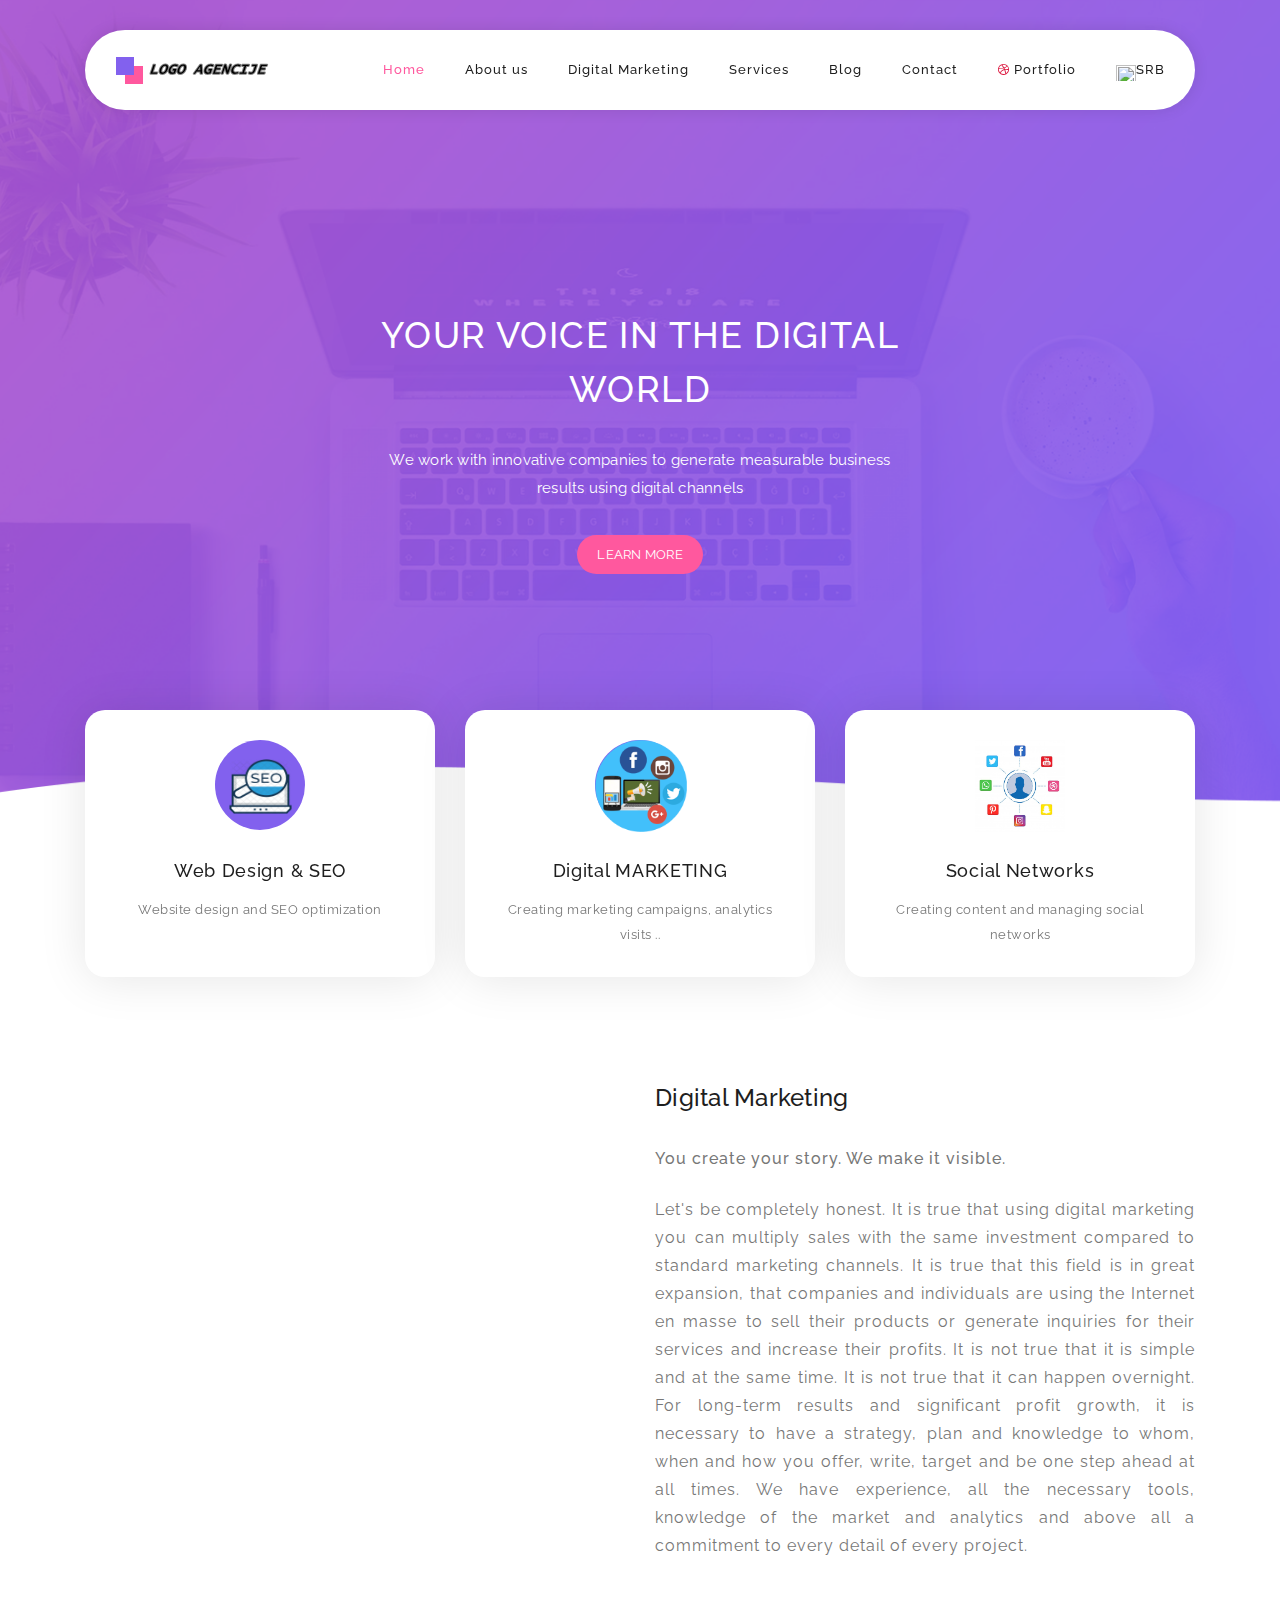
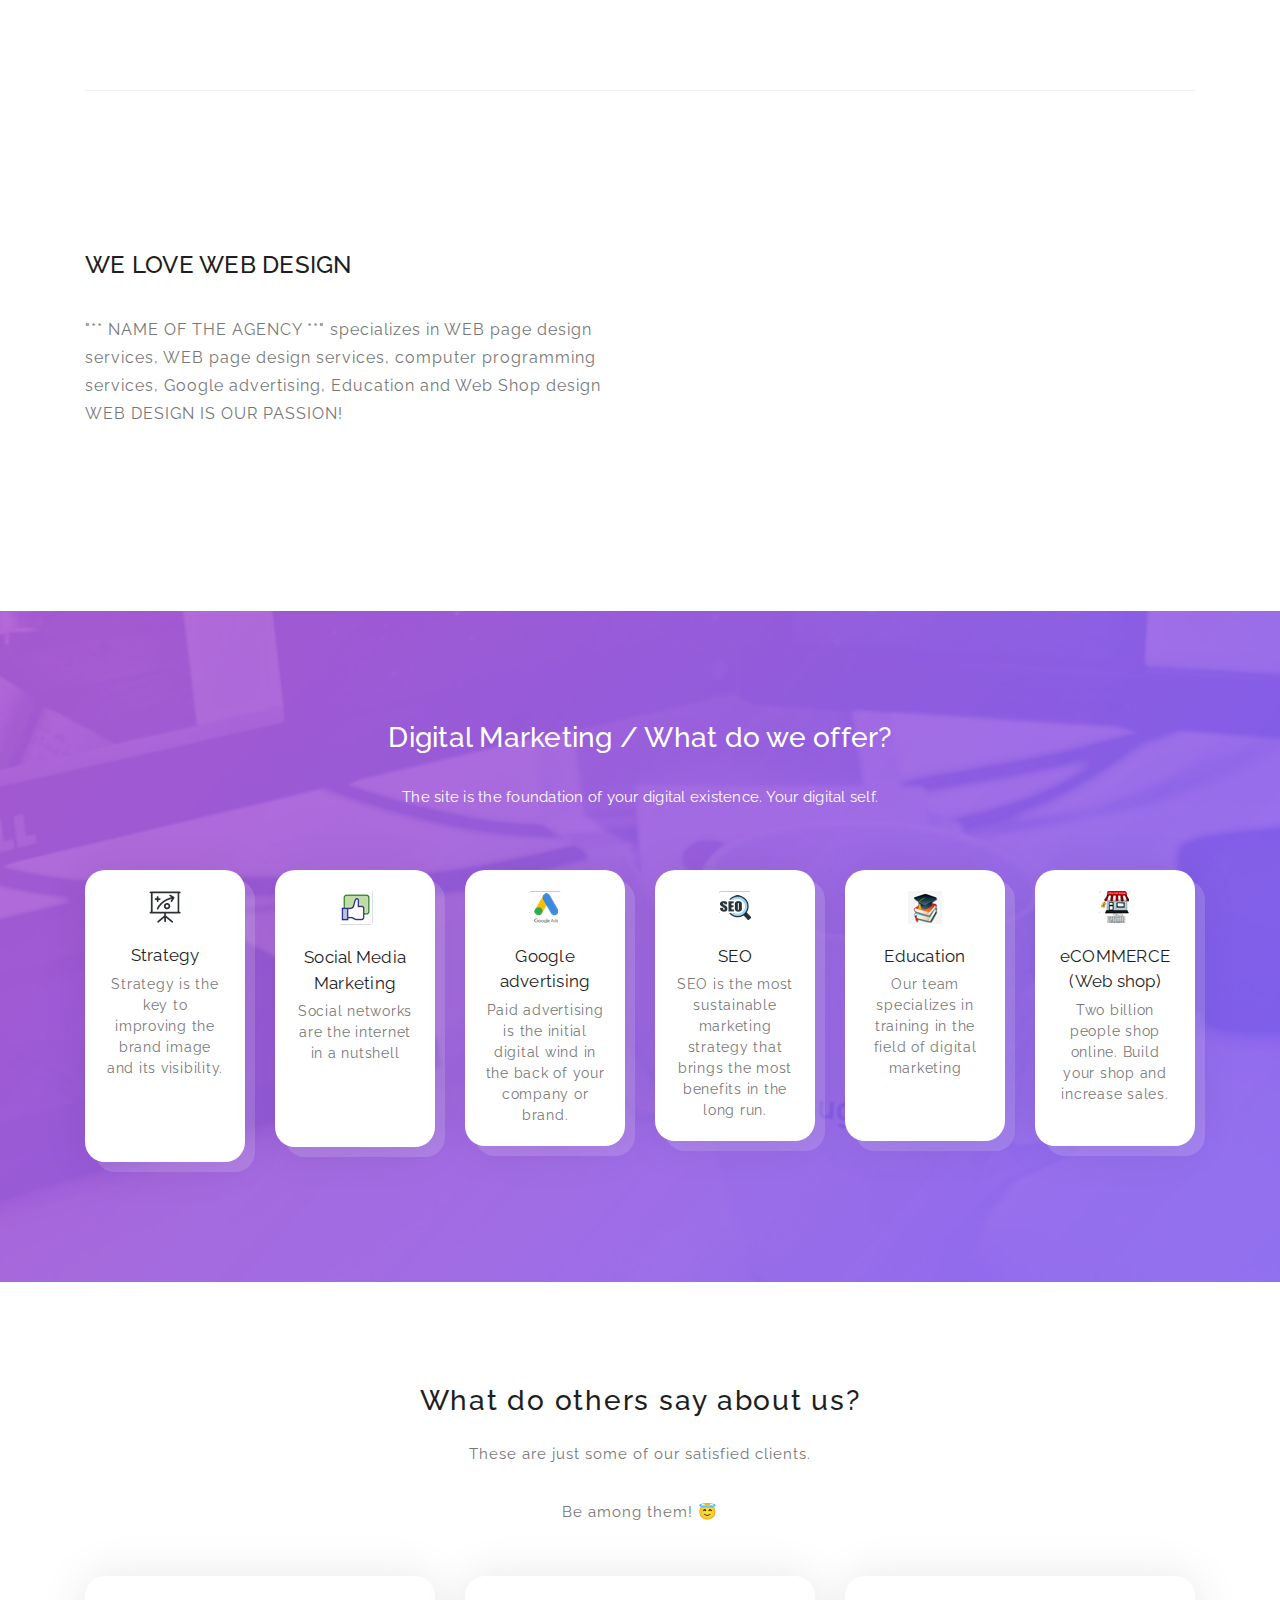
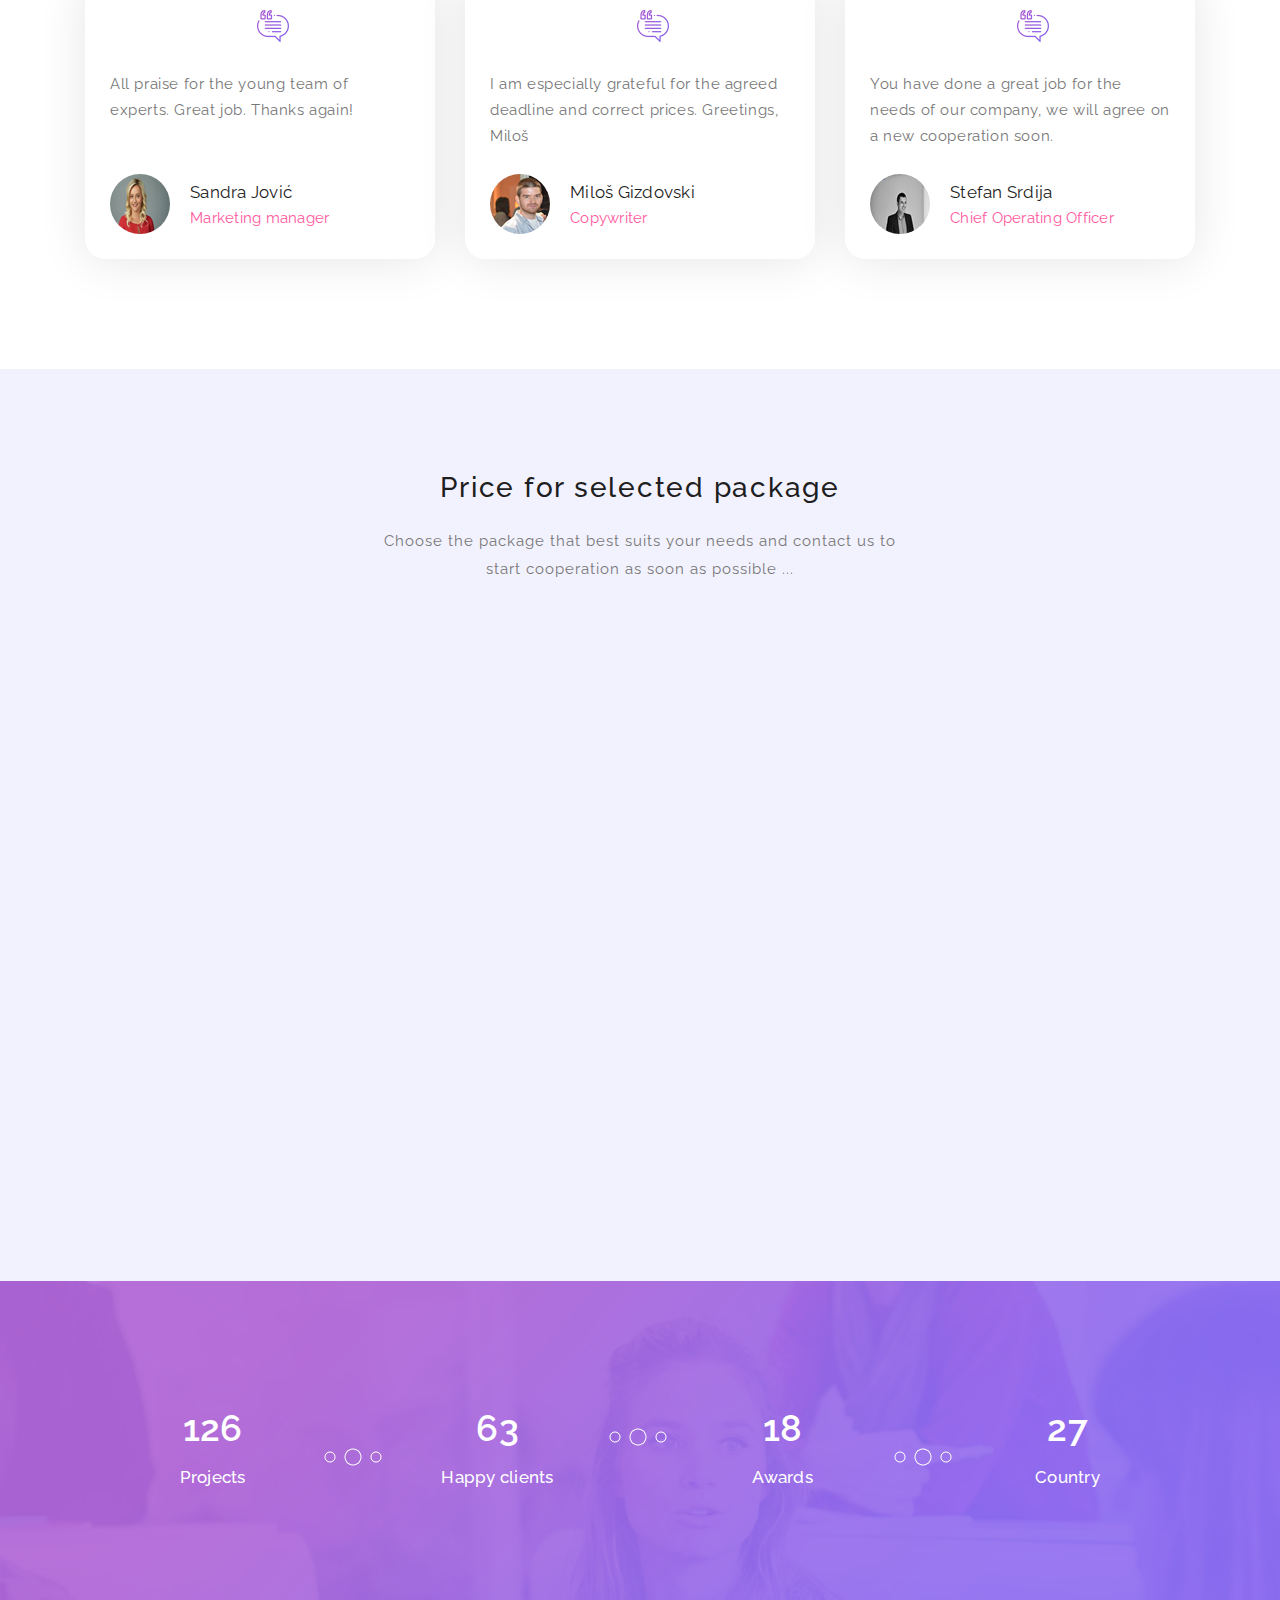
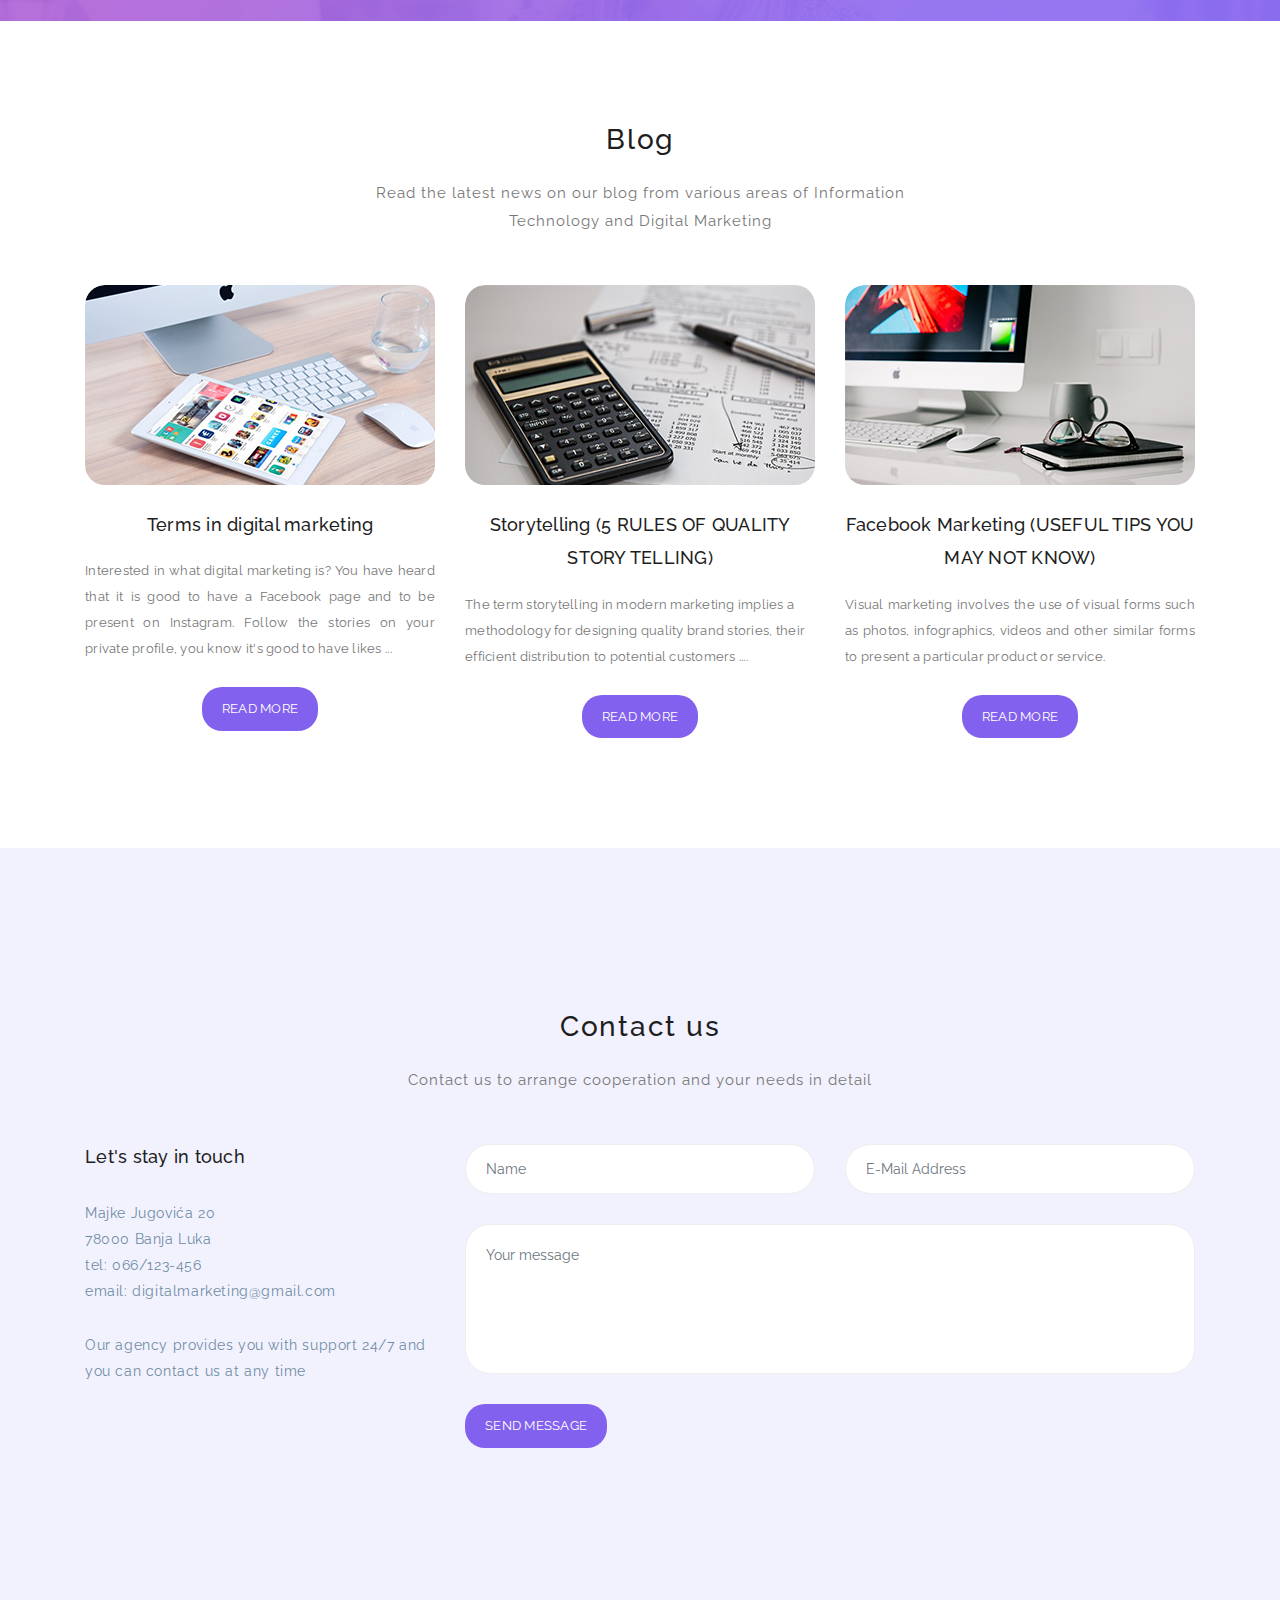
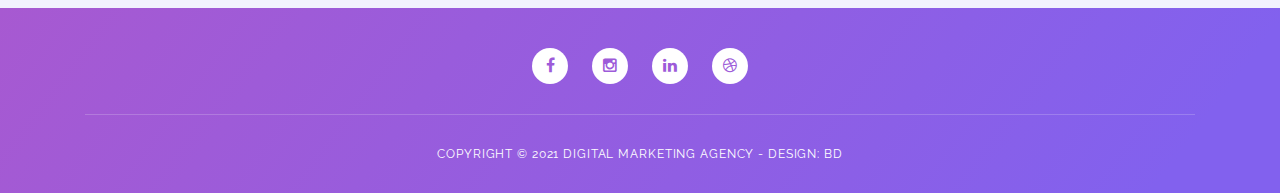
==== commit 91b68155: "Update eng index.html" ====
--- a/eng index.html
+++ b/eng index.html
@@ -193,7 +193,7 @@
                         <h2 class="section-title">WE LOVE WEB DESIGN</h2>
                     </div>
                     <div class="left-text">
-                        <p align="justify">"** NAME OF THE AGENCY **" specializes in WEB page design services, WEB page design services, computer programming services, Google advertising, Education and Web Shop design<br> WEB DESIGN IS OUR PASSION!</p>
+                        <p>"** NAME OF THE AGENCY **" specializes in WEB page design services, WEB page design services, computer programming services, Google advertising, Education and Web Shop design<br> WEB DESIGN IS OUR PASSION!</p>
                     </div>
                 </div>
                 <div class="col-lg-1"></div>
@@ -538,7 +538,7 @@
                                 <a href="#">Storytelling (5 RULES OF QUALITY STORY TELLING)</a>
                             </h3>
                             <div class="text">
-                                <div align="justify">The term storytelling in modern marketing implies a methodology for designing quality brand stories, their efficient distribution to potential customers .... </div>
+                                <div align="left">The term storytelling in modern marketing implies a methodology for designing quality brand stories, their efficient distribution to potential customers .... </div>
                             </div>
                             <a href="blog2eng.html" class="main-button">READ MORE</a>
                         </div>
@@ -669,4 +669,4 @@
     <script src="assets/js/custom.js"></script>
 
   </body>
-</html>+</html>
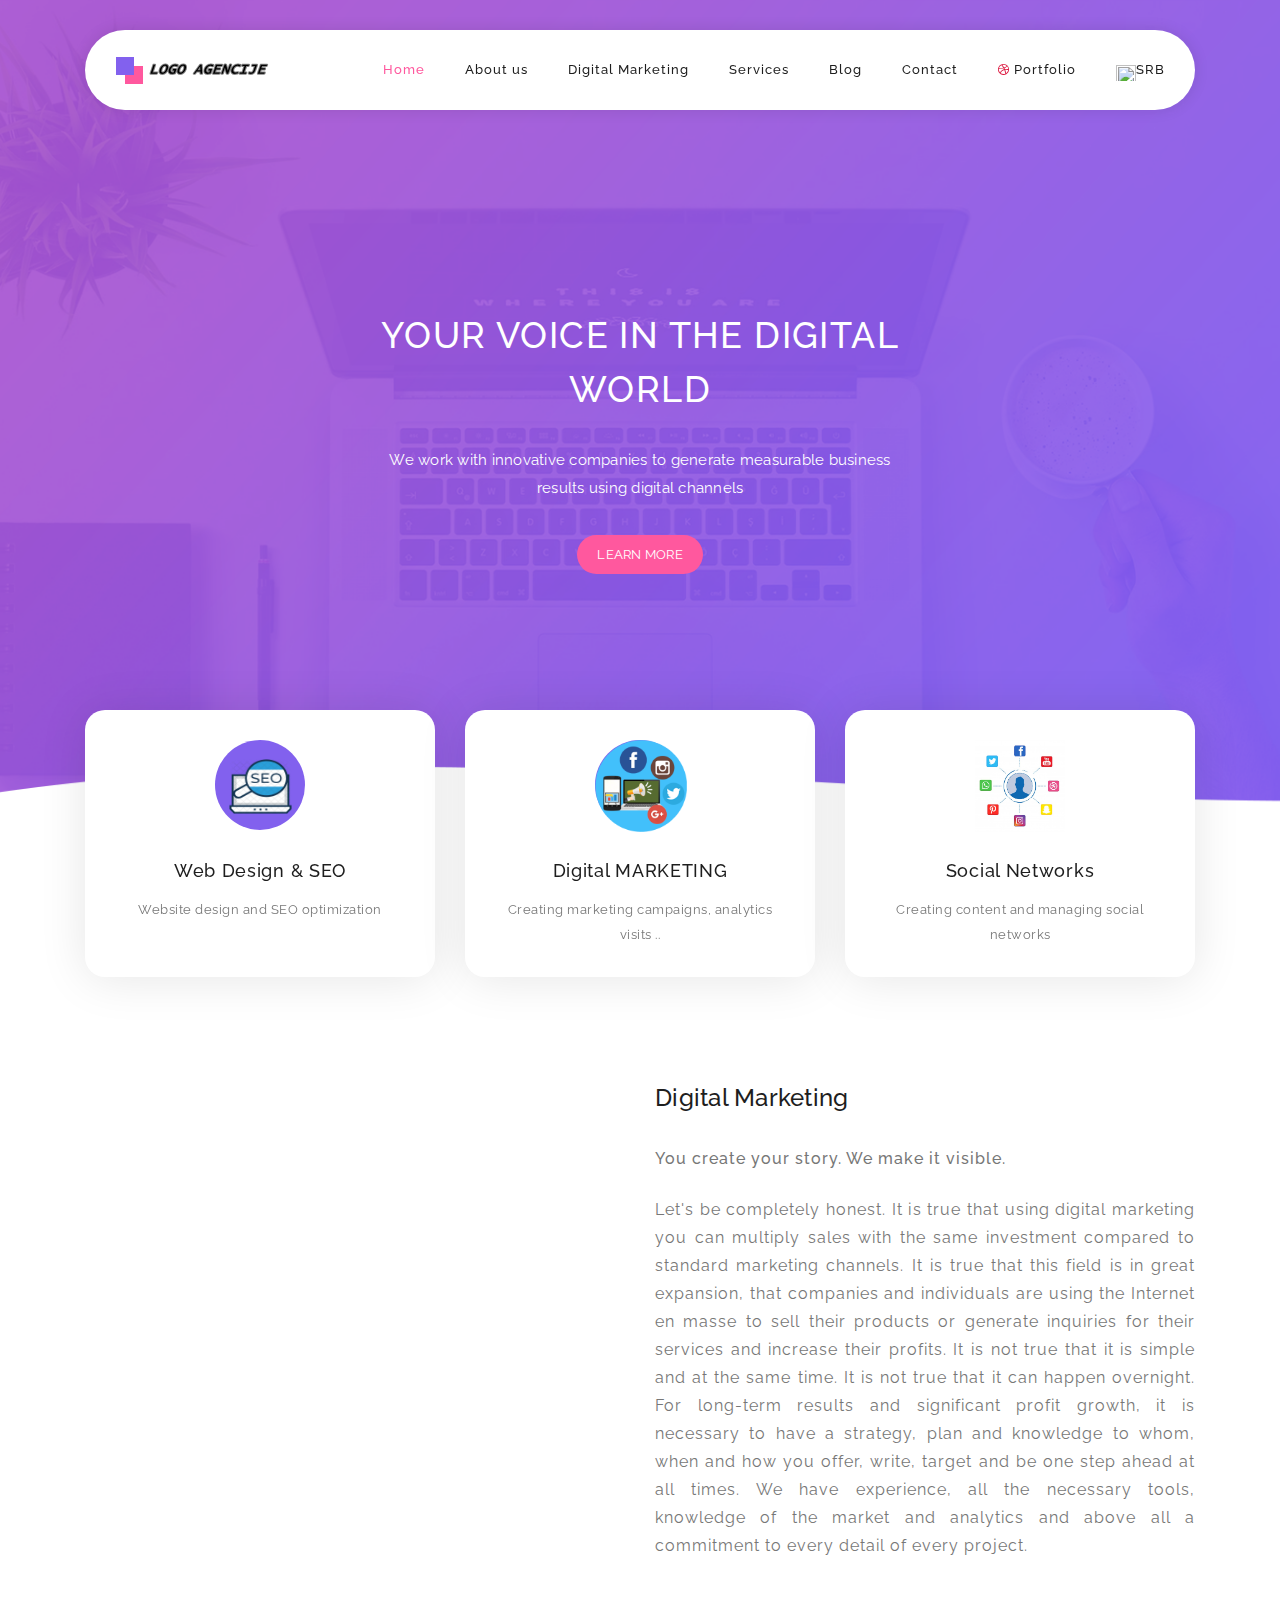
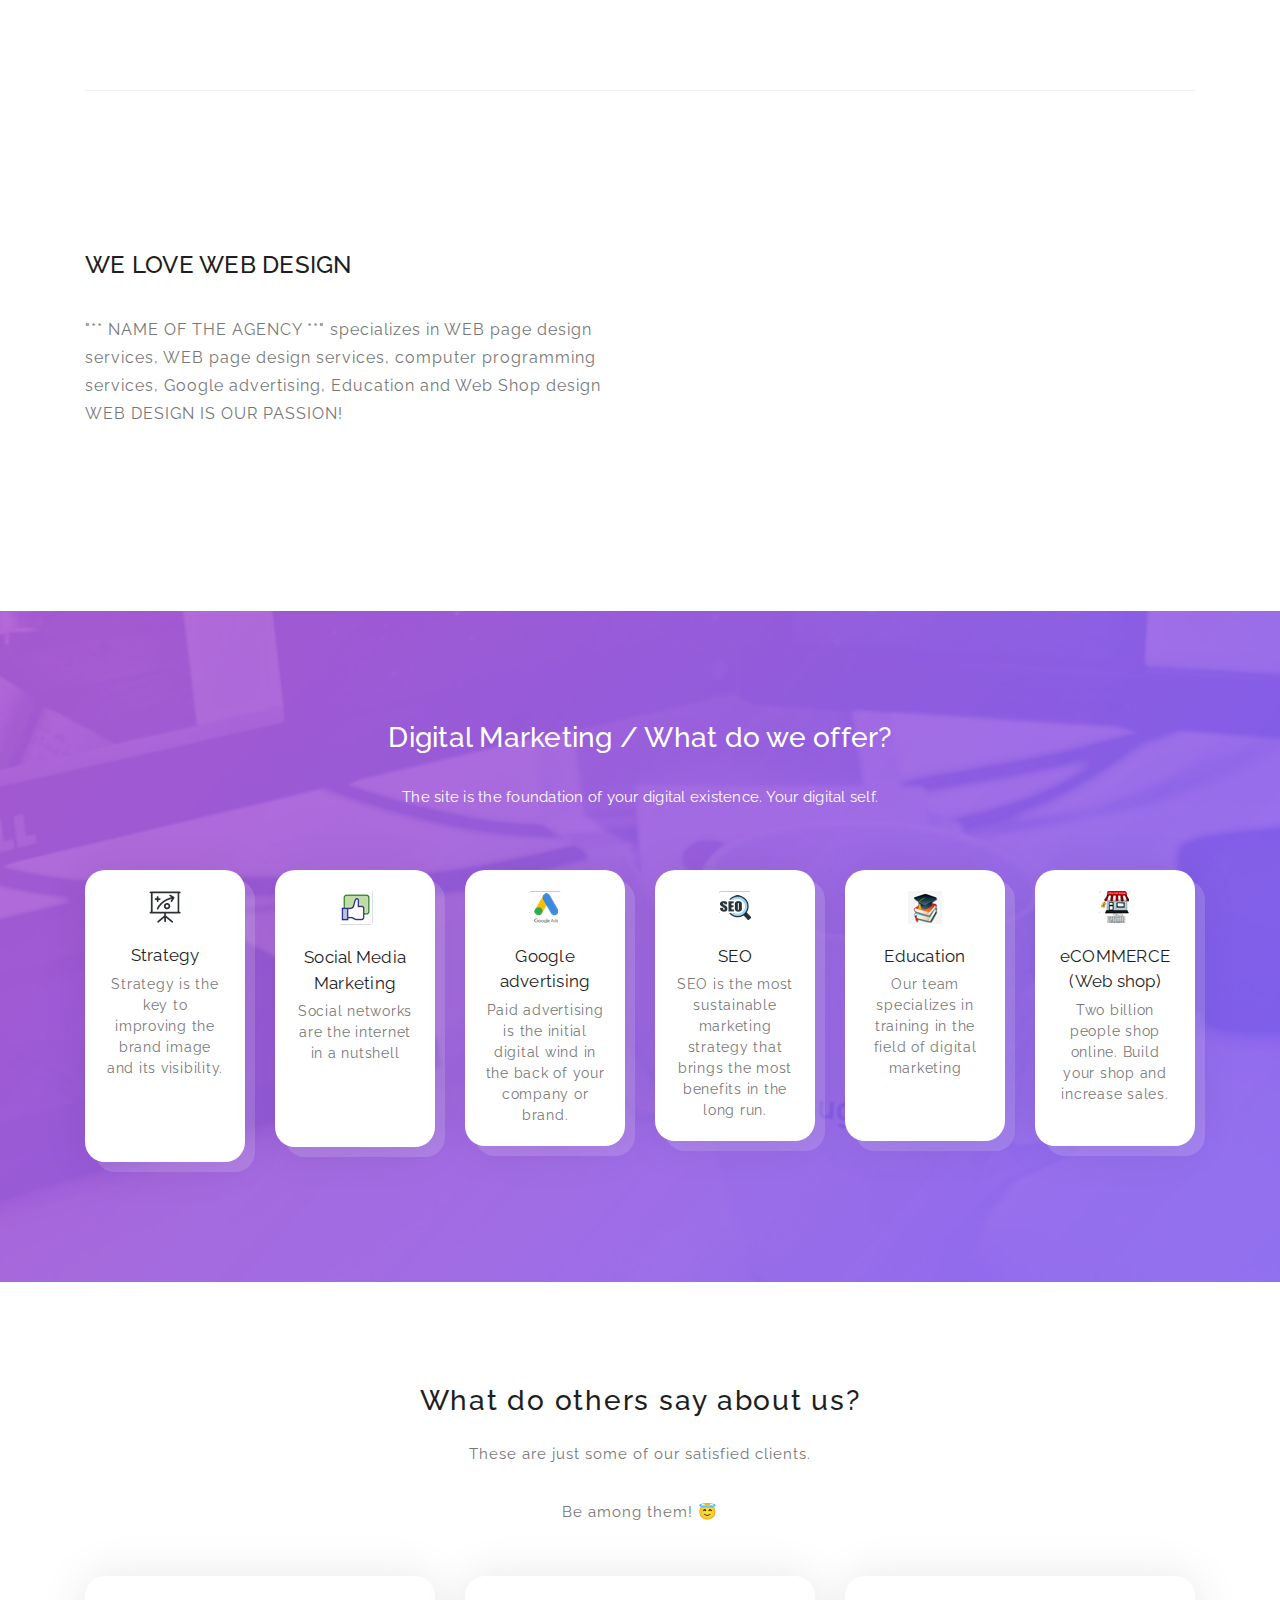
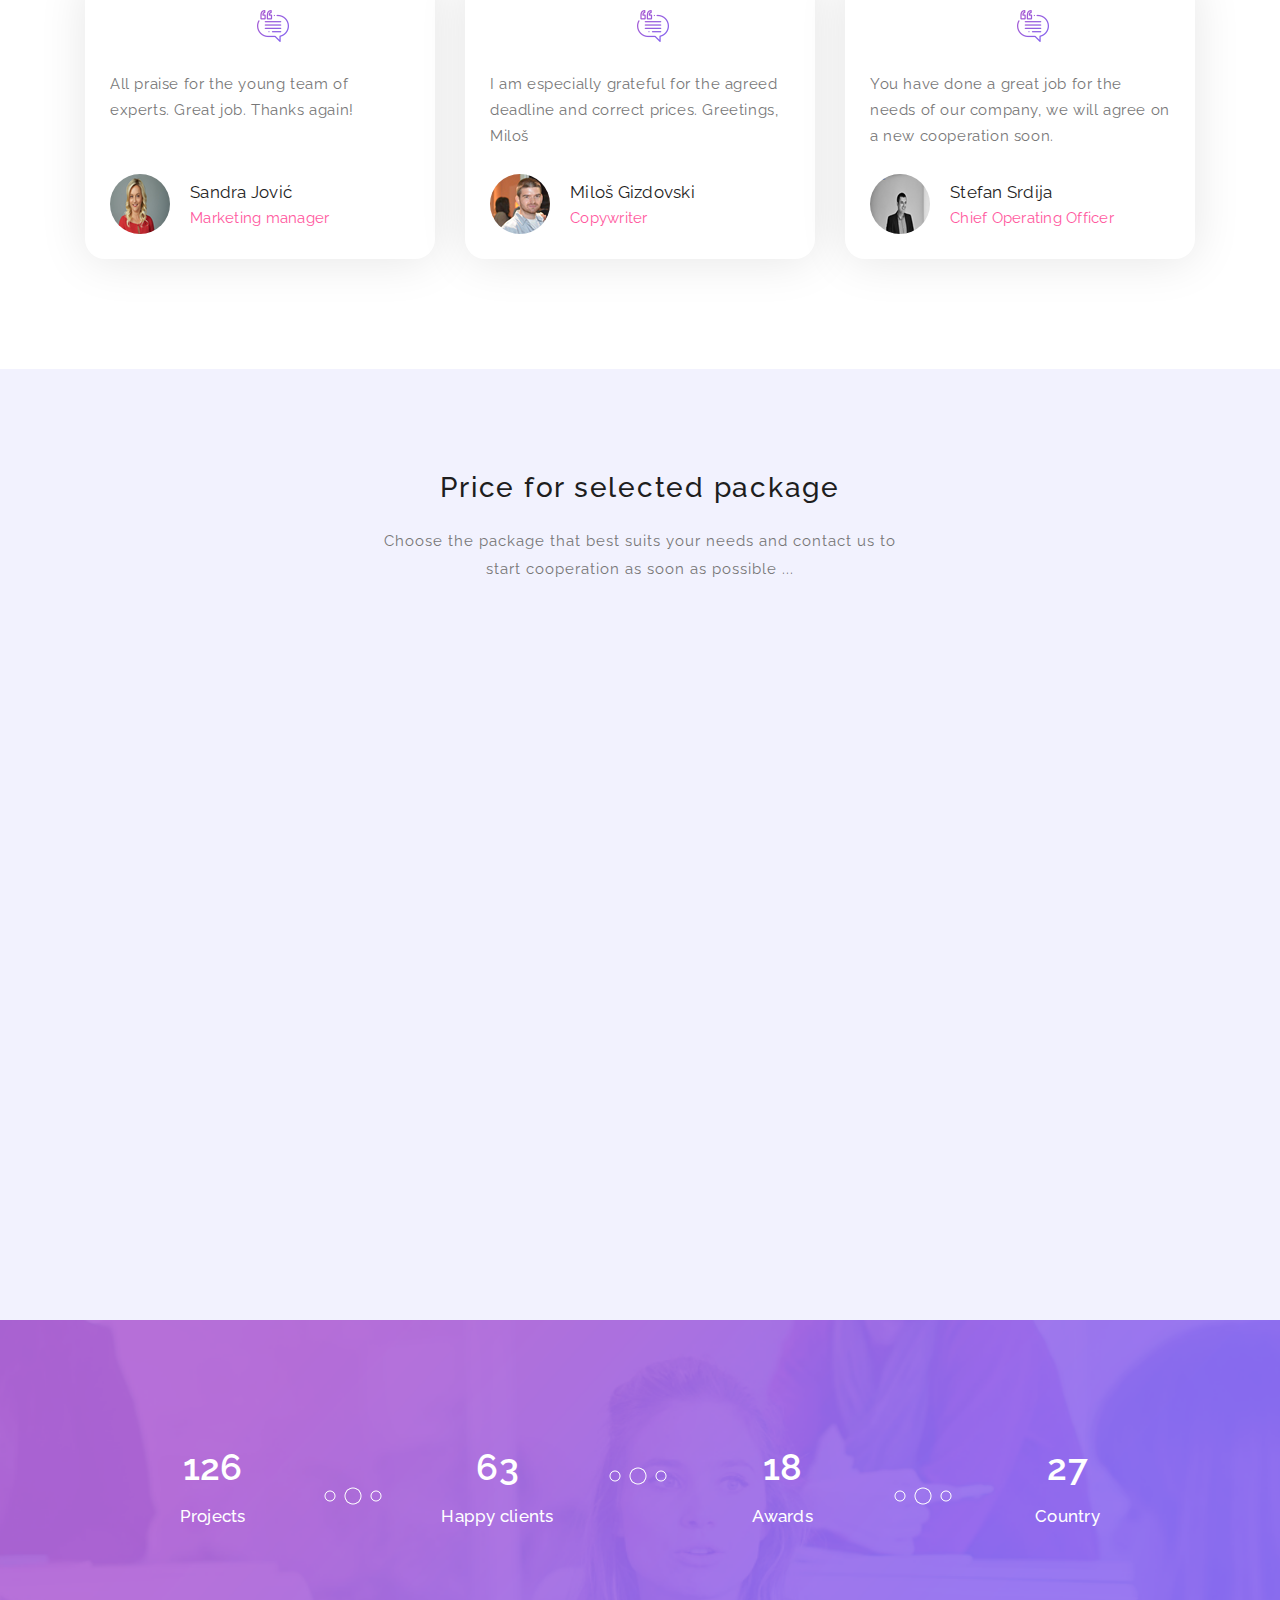
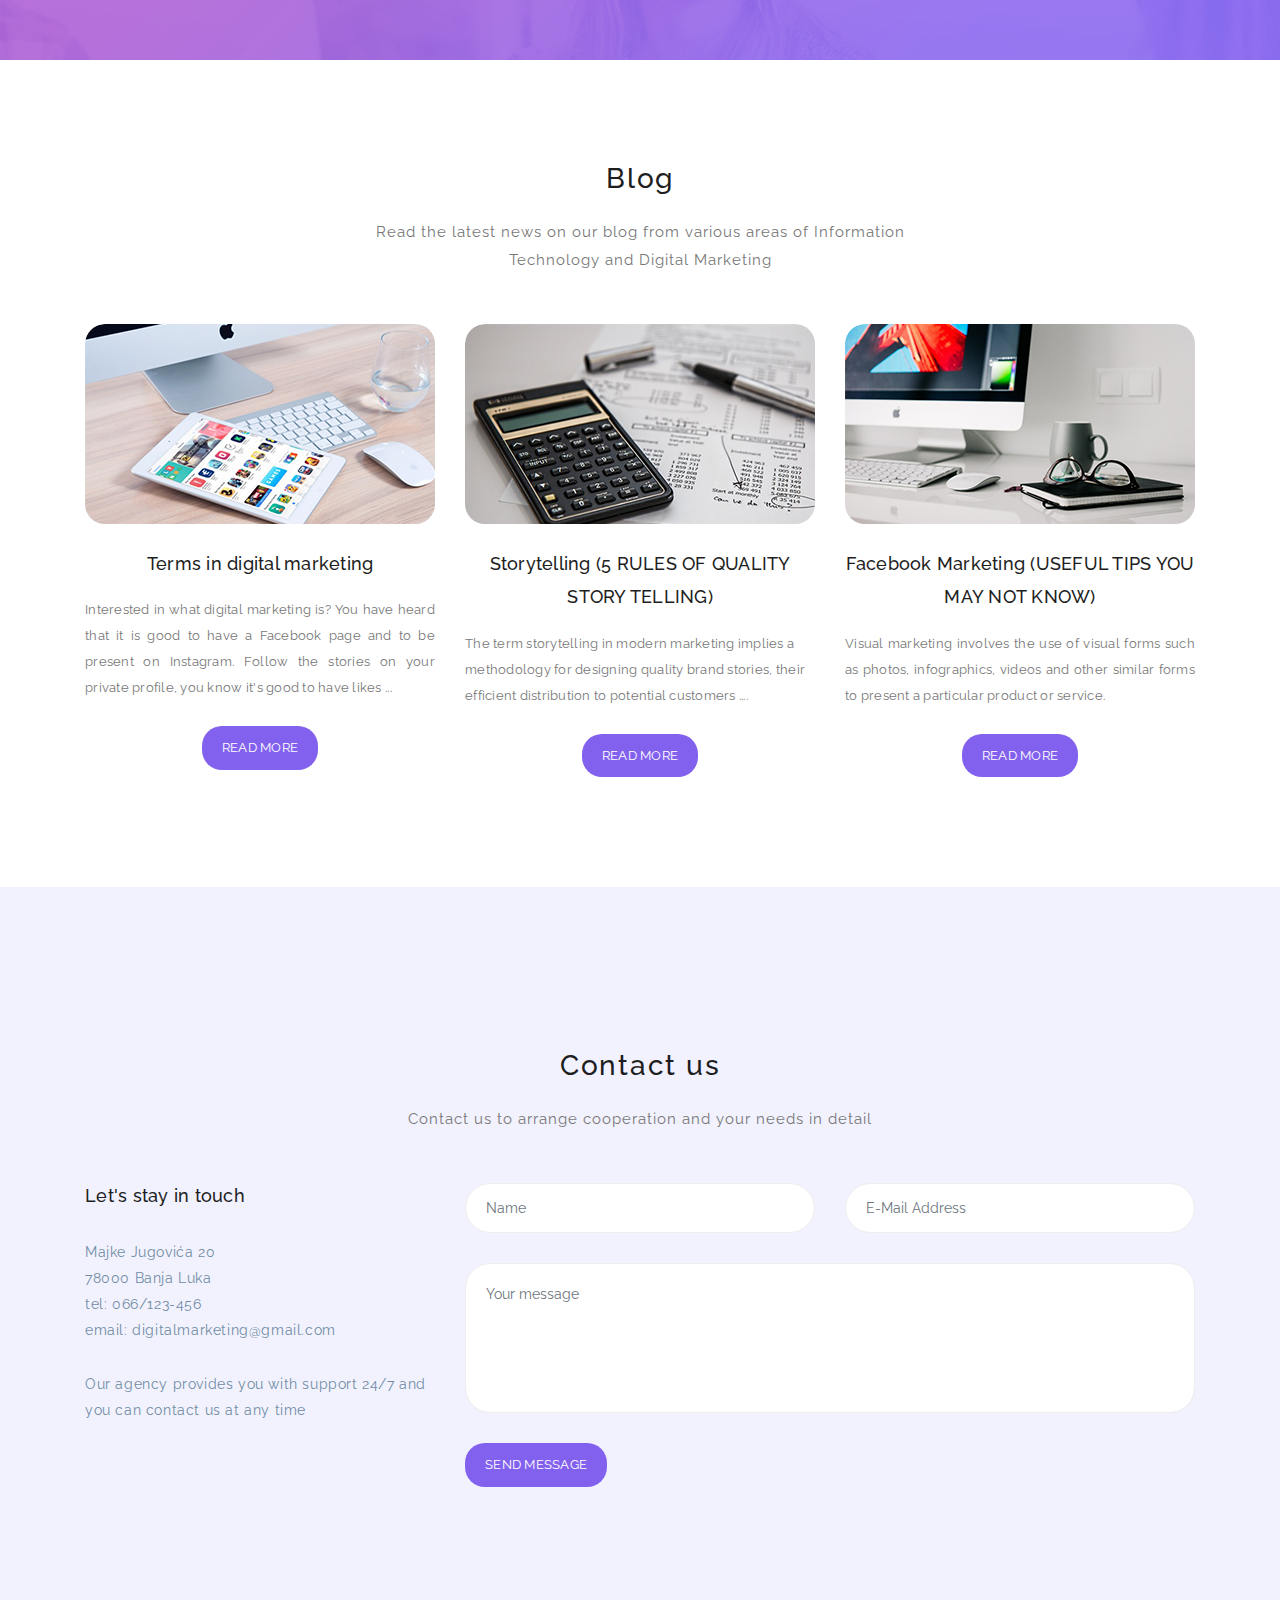
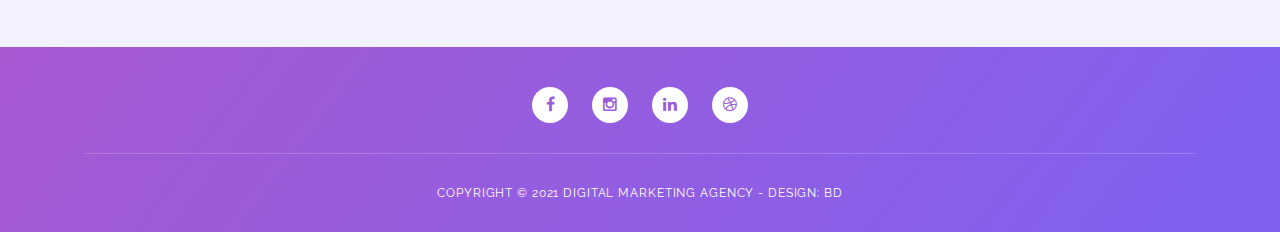
==== commit 40cbe9bb: "Add files via upload" ====
--- a/eng index.html
+++ b/eng index.html
@@ -1,672 +1,674 @@
-<!DOCTYPE html>
-<html lang="en">
-
-  <head>
-
-    <meta charset="utf-8">
-    <meta name="viewport" content="width=device-width, initial-scale=1, shrink-to-fit=no">
-    <meta name="description" content="">
-    <meta name="author" content="">
-    <link href="https://fonts.googleapis.com/css?family=Raleway:100,300,400,500,700,900" rel="stylesheet">
-
-    <title>Digital Marketing Agency</title>
-
-    <link rel="stylesheet" type="text/css" href="assets/css/bootstrap.min.css">
-
-    <link rel="stylesheet" type="text/css" href="assets/css/font-awesome.css">
-
-    <link rel="stylesheet" href="assets/css/templatemo-softy-pinko.css">
-<meta charset="UTF-8">
-    
-  
-    </head>
-   
-    <body>
-    
-    <!-- ***** Preloader Start ***** -->
-    <div id="preloader">
-        <div class="jumper">
-            <div></div>
-            <div></div>
-            <div></div>
-        </div>
-    </div>  
-    <!-- ***** Preloader End ***** -->
-    
-    
-    
-    <header class="header-area header-sticky">
-        <div class="container">
-            <div class="row">
-                <div class="col-12">
-                    <nav class="main-nav">
-                     
-                        <!-- ***** Logo Start ***** -->
-                        <a href="index.html" class="logo">
-                            <img src="assets/images/logo.png" alt=""/>
-                        </a>
-                        <!-- ***** Logo End ***** -->
-                        <!-- ***** Menu Start ***** -->
-                        
-                        <ul class="nav">
-                           
-                            <li><a href="#welcome" class="active">Home</a></li>
-                            <li><a href="#features">About us</a></li>
-                            <li><a href="#work-process">Digital Marketing</a></li>
-                            <li><a href="#pricing-plans">Services</a></li>
-                            <li><a href="#blog">Blog </a></li>
-                            <li><a href="#contact-us">Contact</a></li>
-                            <li><a href="https://dribbble.com/"><i class="fa fa-dribbble" style="color: crimson;"></i> Portfolio</a> </li>  
-                            <li><a href="index.html"><img src="https://img.icons8.com/color/48/000000/serbia.png" width="20" height="20"/>SRB</a></li>
-                           </ul>
-                      
-                        <a class='menu-trigger'>
-                            <span>Menu</span>
-                        </a>
-                        <!-- ***** Menu End ***** -->
-                  </nav>
-                  
-                </div>
-
-            </div>
-        </div>
-    </header>
-    <!-- ***** Header Area End ***** -->
-
-    <!-- ***** Welcome Area Start ***** -->
-    <div class="welcome-area" id="welcome">
-
-        <!-- ***** Header Text Start ***** -->
-        <div class="header-text">
-            <div class="container">
-                <div class="row">
-                    <div class="offset-xl-3 col-xl-6 offset-lg-2 col-lg-8 col-md-12 col-sm-12">
-                        <h1>YOUR VOICE IN THE DIGITAL WORLD</strong></h1>
-                        <p>
-We work with innovative companies to generate measurable business results using digital channels</p>
-                        <a href="#features" class="main-button-slider">Learn more</a>
-                    </div>
-                </div>
-            </div>
-        </div>
-        <!-- ***** Header Text End ***** -->
-    </div>
-    <!-- ***** Welcome Area End ***** -->
-
-    <!-- ***** Features Small Start ***** -->
-    <section class="section home-feature">
-        <div class="container">
-            <div class="row">
-                <div class="col-lg-12">
-                    <div class="row">
-                        <!-- ***** Features Small Item Start ***** -->
-                        <div class="col-lg-4 col-md-6 col-sm-6 col-12" data-scroll-reveal="enter bottom move 50px over 0.6s after 0.2s">
-                            <div class="features-small-item">
-                                <div class="icon">
-                                    <i><img src="assets/images/seo-425-694972.png" alt="" width="63" height="55"></i>
-                                </div>
-                                <h5 class="features-title">Web Design & SEO</h5>
-                                <p>Website design and SEO optimization<br><br></p>
-                            </div>
-                        </div>
-                        
-                        <!-- ***** Features Small Item End ***** -->
-
-                        <!-- ***** Features Small Item Start ***** -->
-                        <div class="col-lg-4 col-md-6 col-sm-6 col-12" data-scroll-reveal="enter bottom move 50px over 0.6s after 0.4s">
-                            <div class="features-small-item">
-                                <div class="icon">
-                                    <i><img src="assets/images/online-reputation-management.png" alt="" width="92" height="92"></i>
-                                </div>
-                                <h5 class="features-title">Digital MARKETING</h5>
-                                <p>
-Creating marketing campaigns, analytics visits ..</p>
-                            </div>
-                        </div>
-                        <!-- ***** Features Small Item End ***** -->
-
-                        <!-- ***** Features Small Item Start ***** -->
-                        <div class="col-lg-4 col-md-6 col-sm-6 col-12" data-scroll-reveal="enter bottom move 50px over 0.6s after 0.6s">
-                            <div class="features-small-item">
-                                <div class="icon">
-                                    <i><img src="assets/images/infographic-social-media-icons_1045-609.jpg" alt="" width="90" height="92"></i>
-                                </div>
-                                <h5 class="features-title">Social Networks</h5>
-                                <p>Creating content and managing social networks</p>
-                            </div>
-                        </div>
-                        <!-- ***** Features Small Item End ***** -->
-                    </div>
-                </div>
-            </div>
-        </div>
-    </section>
-    <!-- ***** Features Small End ***** -->
-
-    <!-- ***** Features Big Item Start ***** -->
-    <section class="section padding-top-70 padding-bottom-0" id="features">
-        <div class="container">
-            <div class="row">
-                <div class="col-lg-5 col-md-12 col-sm-12 align-self-center" data-scroll-reveal="enter left move 30px over 0.6s after 0.4s">
-                    <img src="assets/images/left-image.png" class="rounded img-fluid d-block mx-auto" alt="App">
-                </div>
-                <div class="col-lg-1"></div>
-                <div class="col-lg-6 col-md-12 col-sm-12 align-self-center mobile-top-fix">
-                    <div class="left-heading">
-                        <h1 class="section-title">Digital Marketing</h1>
-                    </div>
-                    <div class="left-text">
-                        <h6>You create your story. We make it visible.</h6>
-                        <br>
-                        <p align="justify">
-Let's be completely honest.
-
-
-It is true that using digital marketing you can multiply sales with the same investment compared to standard marketing channels.
-
-It is true that this field is in great expansion, that companies and individuals are using the Internet en masse to sell their products or generate inquiries for their services and increase their profits.
-
-It is not true that it is simple and at the same time. It is not true that it can happen overnight.
-
-
-For long-term results and significant profit growth, it is necessary to have a strategy, plan and knowledge to whom, when and how you offer, write, target and be one step ahead at all times.
-
-We have experience, all the necessary tools, knowledge of the market and analytics and above all a commitment to every detail of every project.</p>
-                    </div>
-                </div>
-            </div>
-            <div class="row">
-                <div class="col-lg-12">
-                    <div class="hr"></div>
-                </div>
-            </div>
-        </div>
-    </section>
-    <!-- ***** Features Big Item End ***** -->
-
-    <!-- ***** Features Big Item Start ***** -->
-    <section class="section padding-bottom-100">
-        <div class="container">
-            <div class="row">
-                <div class="col-lg-6 col-md-12 col-sm-12 align-self-center mobile-bottom-fix">
-                    <div class="left-heading">
-                        <h2 class="section-title">WE LOVE WEB DESIGN</h2>
-                    </div>
-                    <div class="left-text">
-                        <p>"** NAME OF THE AGENCY **" specializes in WEB page design services, WEB page design services, computer programming services, Google advertising, Education and Web Shop design<br> WEB DESIGN IS OUR PASSION!</p>
-                    </div>
-                </div>
-                <div class="col-lg-1"></div>
-                <div class="col-lg-5 col-md-12 col-sm-12 align-self-center mobile-bottom-fix-big" data-scroll-reveal="enter right move 30px over 0.6s after 0.4s">
-                    <img src="assets/images/right-image.png" class="rounded img-fluid d-block mx-auto" alt="App">
-                </div>
-            </div>
-        </div>
-    </section>
-    <!-- ***** Features Big Item End ***** -->
-
-    <!-- ***** Home Parallax Start ***** -->
-    <section class="mini" id="work-process">
-        <div class="mini-content">
-            <div class="container">
-                <div class="row">
-                    <div class="offset-lg-3 col-lg-6">
-                        <div class="info">
-                            <h1>Digital Marketing / What do we offer? </h1>
-                            <p>The site is the foundation of your digital existence. Your digital self.</p>
-                        </div>
-                    </div>
-                </div>
-
-                <!-- ***** Mini Box Start ***** -->
-                <div class="row">
-                    <div class="col-lg-2 col-md-3 col-sm-6 col-6">
-                        <a href="#" class="mini-box">
-                            <i><img src="assets/images/presentation+strategy+icon+icon-1320085907854281935_32.png" alt=""></i>
-                            <strong>Strategy</strong>
-                            <span>Strategy is the key to improving the brand image and its visibility.<br><br><br><br></span>
-                        </a>
-                    </div>
-                    <div class="col-lg-2 col-md-3 col-sm-6 col-6">
-                        <a href="#" class="mini-box">
-                            <i><img src="assets/images/fb1.png" alt=""></i>
-                            <strong>Social Media Marketing</strong>
-                            <span>Social networks are the internet in a nutshell<br><br><br><br></span>
-                        </a>
-                    </div>
-                    <div class="col-lg-2 col-md-3 col-sm-6 col-6">
-                        <a href="#" class="mini-box">
-                            <i><img src="assets/images/ads1.png" alt=""></i>
-                            <strong>Google advertising
-</strong>
-                            <span>Paid advertising is the initial digital wind in the back of your company or brand.</span>
-                        </a>
-                    </div>
-                    <div class="col-lg-2 col-md-3 col-sm-6 col-6">
-                        <a href="#" class="mini-box">
-                            <i><img src="assets/images/seo1.png" alt=""></i>
-                            <strong>SEO</strong>
-                            <span>SEO is the most sustainable marketing strategy that brings the most benefits in the long run.</span>
-                        </a>
-                    </div>
-                    <div class="col-lg-2 col-md-3 col-sm-6 col-6">
-                        <a href="#" class="mini-box">
-                            <i><img src="assets/images/edu.png" alt=""></i>
-                            <strong>Education</strong>
-                            <span>Our team specializes in training in the field of digital marketing<br><br><br></span>
-                        </a>
-                    </div>
-                    <div class="col-lg-2 col-md-3 col-sm-6 col-6">
-                        <a href="#" class="mini-box">
-                            <i><img src="assets/images/shop.png" alt=""></i>
-                            <strong>eCOMMERCE (Web shop)</strong>
-                            <span>Two billion people shop online. Build your shop and increase sales.<br><br>
-
-</span>
-                        </a>
-                    </div>
-                </div>
-                <!-- ***** Mini Box End ***** -->
-            </div>
-        </div>
-    </section>
-    <!-- ***** Home Parallax End ***** -->
-
-    <!-- ***** Testimonials Start ***** -->
-    <section class="section" id="testimonials">
-        <div class="container">
-            <!-- ***** Section Title Start ***** -->
-            <div class="row">
-                <div class="col-lg-12">
-                    <div class="center-heading">
-                        <h2 class="section-title">What do others say about us?</h2>
-                    </div>
-                </div>
-                <div class="offset-lg-3 col-lg-6">
-                    <div class="center-text">
-                        <p>These are just some of our satisfied clients. <p>Be among them!  &#128519;</p>
-                    </div>
-                </div>
-            </div>
-            <!-- ***** Section Title End ***** -->
-
-            <div class="row">
-                <!-- ***** Testimonials Item Start ***** -->
-                <div class="col-lg-4 col-md-6 col-sm-12">
-                    <div class="team-item">
-                        <div class="team-content">
-                            <i><img src="assets/images/testimonial-icon.png" alt=""></i>
-                            <p>All praise for the young team of experts. Great job. Thanks again!<br><br></p>
-                            <div class="user-image">
-                                <img src="assets/images/zena1.png" alt="">
-                            </div>
-                            <div class="team-info">
-                                <h3 class="user-name">Sandra Jović</h3>
-                                <span>Marketing manager</span>
-                            </div>
-                        </div>
-                    </div>
-                </div>
-                <!-- ***** Testimonials Item End ***** -->
-                
-                <!-- ***** Testimonials Item Start ***** -->
-                <div class="col-lg-4 col-md-6 col-sm-12">
-                    <div class="team-item">
-                        <div class="team-content">
-                            <i><img src="assets/images/testimonial-icon.png" alt=""></i>
-                            <p>I am especially grateful for the agreed deadline and correct prices. Greetings, Miloš</p>
-                            <div class="user-image">
-                                <img src="assets/images/muskarac1.png" alt="">
-                            </div>
-                            <div class="team-info">
-                                <h3 class="user-name">Miloš Gizdovski</h3>
-                                <span>Copywriter</span>
-                            </div>
-                        </div>
-                    </div>
-                </div>
-                <!-- ***** Testimonials Item End ***** -->
-                
-                <!-- ***** Testimonials Item Start ***** -->
-                <div class="col-lg-4 col-md-6 col-sm-12">
-                    <div class="team-item">
-                        <div class="team-content">
-                            <i><img src="assets/images/testimonial-icon.png" alt=""></i>
-                            <p>You have done a great job for the needs of our company, we will agree on a new cooperation soon.</p>
-                            <div class="user-image">
-                                <img src="assets/images/muskarac2.png"  alt="">
-                            </div>
-                            <div class="team-info">
-                                <h3 class="user-name">Stefan Srdija</h3>
-                                <span>Chief Operating Officer</span>
-                            </div>
-                        </div>
-                    </div>
-                </div>
-                <!-- ***** Testimonials Item End ***** -->
-            </div>
-        </div>
-    </section>
-    <!-- ***** Testimonials End ***** -->
-
-    <!-- ***** Pricing Plans Start ***** -->
-    <section class="section colored" id="pricing-plans">
-        <div class="container">
-            <!-- ***** Section Title Start ***** -->
-            <div class="row">
-                <div class="col-lg-12">
-                    <div class="center-heading">
-                        <h2 class="section-title">Price for selected package</h2>
-                    </div>
-                </div>
-                <div class="offset-lg-3 col-lg-6">
-                    <div class="center-text">
-                        <p>Choose the package that best suits your needs and contact us to start cooperation as soon as possible ...</p>
-                    </div>
-                </div>
-            </div>
-            <!-- ***** Section Title End ***** -->
-
-            <div class="row">
-                <!-- ***** Pricing Item Start ***** -->
-                <div class="col-lg-4 col-md-6 col-sm-12" data-scroll-reveal="enter bottom move 50px over 0.6s after 0.2s">
-                    <div class="pricing-item">
-                        <div class="pricing-header">
-                            <h3 class="pricing-title">Web Design & SEO</h3>
-                        </div>
-                        <div class="pricing-body">
-                            <div class="price-wrapper">
-                                <span class="currency">$</span>
-                                <span class="price">14.50</span>
-                                <span class="period">monthly</span>
-                            </div>
-                            <ul class="list">
-                            <li class="active">Website design and SEO optimization</li>
-                                <li class="active">Responsive design</li>
-                                <li class="active">SSD Hosting</li>
-                                <li class="active">Optimized and fast pages</li>
-                                <li class="active">Unique and modern design</li>
-                              
-                                <li class="active">24/7 support</li>
-                            </ul>
-                        </div>
-                        <div class="pricing-footer">
-                            <a href="eng index.html#contact-us" class="main-button">CONTACT</a>
-                        </div>
-                    </div>
-                </div>
-                <!-- ***** Pricing Item End ***** -->
-
-                <!-- ***** Pricing Item Start ***** -->
-                <div class="col-lg-4 col-md-6 col-sm-12" data-scroll-reveal="enter bottom move 50px over 0.6s after 0.4s">
-                    <div class="pricing-item active">
-                        <div class="pricing-header">
-                            <h3 class="pricing-title">Digital MARKETING</h3>
-                        </div>
-                        <div class="pricing-body">
-                            <div class="price-wrapper">
-                                <span class="currency">$</span>
-                                <span class="price">21.50</span>
-                                <span class="period">monthly</span>
-                            </div>
-                            <ul class="list">
-                            <li class="active">Creating marketing campaigns, analytics visits ..</li>
-                                <li class="active">Google AdWords</li>
-                                <li class="active">Facebook & Instagram ADS</li>
-                                <li class="active">Linkedln ADS</li>
-                                <li class="active">Email Marketing</li>
-                                <li class="active">Creating a marketing strategy</li
-                                
-                            ></ul>
-                        </div>
-                        <div class="pricing-footer">
-                            <a href="eng index.html#contact-us" class="main-button">CONTACT</a>
-                        </div>
-                    </div>
-                </div>
-                <!-- ***** Pricing Item End ***** -->
-
-                <!-- ***** Pricing Item Start ***** -->
-                <div class="col-lg-4 col-md-6 col-sm-12" data-scroll-reveal="enter bottom move 50px over 0.6s after 0.6s">
-                    <div class="pricing-item">
-                        <div class="pricing-header">
-                            <h3 class="pricing-title">Social Networks</h3>
-                        </div>
-                        <div class="pricing-body">
-                            <div class="price-wrapper">
-                                <span class="currency">$</span>
-                                <span class="price">42.00</span>
-                                <span class="period">monthly</span>
-                            </div>
-                            <ul class="list">
-                                <li class="active">Creating content and managing social networks</li>
-                                <li class="active">Creating accounts on social networks</li>
-                                <li class="active">Creating posts, events, stories…</li>
-                                <li class="active">Brending</li>
-                                <li class="active">Copywriting</li>
-                                <li class="active">Education </li>
-                            </ul>
-                        </div>
-                        <div class="pricing-footer">
-                            <a href="eng index.html#contact-us" class="main-button">CONTACT</a>
-                        </div>
-                    </div>
-                </div>
-                <!-- ***** Pricing Item End ***** -->
-            </div>
-        </div>
-    </section>
-    <!-- ***** Pricing Plans End ***** -->
-
-    <!-- ***** Counter Parallax Start ***** -->
-    <section class="counter">
-        <div class="content">
-            <div class="container">
-                <div class="row">
-                    <div class="col-lg-3 col-md-6 col-sm-12">
-                        <div class="count-item decoration-bottom">
-                            <strong>126</strong>
-                            <span>Projects</span>
-                        </div>
-                    </div>
-                    <div class="col-lg-3 col-md-6 col-sm-12">
-                        <div class="count-item decoration-top">
-                            <strong>63</strong>
-                            <span>Happy clients</span>
-                        </div>
-                    </div>
-                    <div class="col-lg-3 col-md-6 col-sm-12">
-                        <div class="count-item decoration-bottom">
-                            <strong>18</strong>
-                            <span>Awards</span>
-                        </div>
-                    </div>
-                    <div class="col-lg-3 col-md-6 col-sm-12">
-                        <div class="count-item">
-                            <strong>27</strong>
-                            <span>Country</span>
-                        </div>
-                    </div>
-                </div>
-            </div>
-        </div>
-    </section>
-    <!-- ***** Counter Parallax End ***** -->   
-
-    <!-- ***** Blog Start ***** -->
-    <section class="section" id="blog">
-        <div class="container">
-            <!-- ***** Section Title Start ***** -->
-            <div class="row">
-                <div class="col-lg-12">
-                    <div class="center-heading">
-                        <h2 class="section-title">Blog </h2>
-                    </div>
-                </div>
-                <div class="offset-lg-3 col-lg-6">
-                    <div class="center-text">
-                        <p>Read the latest news on our blog from various areas of Information Technology and Digital Marketing</p>
-                    </div>
-                </div>
-            </div>
-            <!-- ***** Section Title End ***** -->
-
-            <div class="row">
-                <div class="col-lg-4 col-md-6 col-sm-12">
-                    <div class="blog-post-thumb">
-                        <div class="img">
-                            <img src="assets/images/blog-item-01.png" alt="">
-                        </div>
-                        <div class="blog-content">
-                            <h3>
-                                <a href="#">Terms in digital marketing</a>
-                            </h3>
-                            <div class="text">
-                               <div align="justify">Interested in what digital marketing is? You have heard that it is good to have a Facebook page and to be present on Instagram. Follow the stories on your private profile, you know it's good to have likes ... </div>
-                            </div>
-                            <a href="blog1eng.html" class="main-button">READ MORE</a>
-                        </div>
-                    </div>
-                </div>
-                <div class="col-lg-4 col-md-6 col-sm-12">
-                    <div class="blog-post-thumb">
-                        <div class="img">
-                            <img src="assets/images/blog-item-02.png" alt="">
-                        </div>
-                        <div class="blog-content">
-                            <h3>
-                                <a href="#">Storytelling (5 RULES OF QUALITY STORY TELLING)</a>
-                            </h3>
-                            <div class="text">
-                                <div align="left">The term storytelling in modern marketing implies a methodology for designing quality brand stories, their efficient distribution to potential customers .... </div>
-                            </div>
-                            <a href="blog2eng.html" class="main-button">READ MORE</a>
-                        </div>
-                    </div>
-                </div>
-                <div class="col-lg-4 col-md-6 col-sm-12">
-                    <div class="blog-post-thumb">
-                        <div class="img">
-                            <img src="assets/images/blog-item-03.png" alt="">
-                        </div>
-                        <div class="blog-content">
-                            <h3>
-                                <a href="#">Facebook Marketing (USEFUL TIPS YOU MAY NOT KNOW)</a>
-                            </h3>
-                            <div class="text">
-                                <div align="justify">Visual marketing involves the use of visual forms such as photos, infographics, videos and other similar forms to present a particular product or service.</div>
-                            </div>
-                            <a href="blog3eng.html" class="main-button">READ MORE</a>
-                        </div>
-                    </div>
-                </div>
-            </div>
-        </div>
-    </section>
-    <!-- ***** Blog End ***** -->
-
-    <!-- ***** Contact Us Start ***** -->
-    <section class="section colored" id="contact-us">
-        <div class="container">
-            <!-- ***** Section Title Start ***** -->
-            <div class="row">
-                <div class="col-lg-12">
-                    <div class="center-heading">
-                        <h2 class="section-title">Contact us</h2>
-                    </div>
-                </div>
-                <div class="offset-lg-3 col-lg-6">
-                    <div class="center-text">
-                        <p>Contact us to arrange cooperation and your needs in detail</p>
-                    </div>
-                </div>
-            </div>
-            <!-- ***** Section Title End ***** -->
-
-            <div class="row">
-                <!-- ***** Contact Text Start ***** -->
-                <div class="col-lg-4 col-md-6 col-sm-12">
-                    <h5 class="margin-bottom-30">Let's stay in touch</h5>
-                    <div class="contact-text">
-                        <p>Majke Jugovića 20<br>78000 Banja Luka
-                        <br>tel: 066/123-456 <br>email: digitalmarketing@gmail.com</p>
-                        <p>Our agency provides you with support 24/7 and you can contact us at any time</p>
-                    </div>
-                </div>
-                <!-- ***** Contact Text End ***** -->
-
-                <!-- ***** Contact Form Start ***** -->
-                <div class="col-lg-8 col-md-6 col-sm-12">
-                    <div class="contact-form">
-                        <form id="contact" action="" method="get">
-                          <div class="row">
-                            <div class="col-lg-6 col-md-12 col-sm-12">
-                              <fieldset>
-                                <input name="name" type="text" class="form-control" id="name" placeholder="Name" required>
-                              </fieldset>
-                            </div>
-                            <div class="col-lg-6 col-md-12 col-sm-12">
-                              <fieldset>
-                                <input name="email" type="email" class="form-control" id="email" placeholder="E-Mail Address" required>
-                              </fieldset>
-                            </div>
-                            <div class="col-lg-12">
-                              <fieldset>
-                                <textarea name="message" rows="6" class="form-control" id="message" placeholder="Your message" required></textarea>
-                              </fieldset>
-                            </div>
-                            <div class="col-lg-12">
-                              <fieldset>
-                                <button type="submit" id="form-submit" class="main-button">SEND MESSAGE</button>
-                              </fieldset>
-                            </div>
-                          </div>
-                        </form>
-                    </div>
-                </div>
-                <!-- ***** Contact Form End ***** -->
-            </div>
-        </div>
-    </section>
-    <!-- ***** Contact Us End ***** -->
-    
-    <!-- ***** Footer Start ***** -->
-    <footer>
-        <div class="container">
-            <div class="row">
-                <div class="col-lg-12 col-md-12 col-sm-12">
-                    <ul class="social">
-                        <li><a href="https://facebook.com"><i class="fa fa-facebook"></i></a></li>
-                        <li><a href="https://instagram.com"><i class="fa fa-instagram"></i></a></li>
-                        <li><a href="https://linkedIn.com"><i class="fa fa-linkedin"></i></a></li>
-                       
-                        <li><a href="https://dribbble.com"><i class="fa fa-dribbble"></i></a></li>
-                    </ul>
-                </div>
-            </div>
-            <div class="row">
-                <div class="col-lg-12">
-                    <p class="copyright">Copyright &copy; 2021 Digital Marketing Agency - Design: BD</p>
-                </div>
-            </div>
-        </div>
-    </footer>
-    
-    <!-- jQuery -->
-    <script src="assets/js/jquery-2.1.0.min.js"></script>
-
-    <!-- Bootstrap -->
-    <script src="assets/js/popper.js"></script>
-    <script src="assets/js/bootstrap.min.js"></script>
-
-    <!-- Plugins -->
-    <script src="assets/js/scrollreveal.min.js"></script>
-    <script src="assets/js/waypoints.min.js"></script>
-    <script src="assets/js/jquery.counterup.min.js"></script>
-    <script src="assets/js/imgfix.min.js"></script> 
-    
-    <!-- Global Init -->
-    <script src="assets/js/custom.js"></script>
-
-  </body>
-</html>
+<!DOCTYPE html>
+<html lang="en">
+
+  <head>
+
+    <meta charset="utf-8">
+    <meta name="viewport" content="width=device-width, initial-scale=1, shrink-to-fit=no">
+    <meta name="description" content="">
+    <meta name="author" content="">
+    <link href="https://fonts.googleapis.com/css?family=Raleway:100,300,400,500,700,900" rel="stylesheet">
+
+    <title>Digital Marketing Agency</title>
+
+    <link rel="stylesheet" type="text/css" href="assets/css/bootstrap.min.css">
+
+    <link rel="stylesheet" type="text/css" href="assets/css/font-awesome.css">
+
+    <link rel="stylesheet" href="assets/css/templatemo-softy-pinko.css">
+<meta charset="UTF-8">
+    
+  
+    </head>
+   
+    <body>
+    
+    <!-- ***** Preloader Start ***** -->
+    <div id="preloader">
+        <div class="jumper">
+            <div></div>
+            <div></div>
+            <div></div>
+        </div>
+    </div>  
+    <!-- ***** Preloader End ***** -->
+    
+    
+    
+    <header class="header-area header-sticky">
+        <div class="container">
+            <div class="row">
+                <div class="col-12">
+                    <nav class="main-nav">
+                     
+                        <!-- ***** Logo Start ***** -->
+                        <a href="index.html" class="logo">
+                            <img src="assets/images/logo.png" alt=""/>
+                        </a>
+                        <!-- ***** Logo End ***** -->
+                        <!-- ***** Menu Start ***** -->
+                        
+                        <ul class="nav">
+                           
+                            <li><a href="#welcome" class="active">Home</a></li>
+                            <li><a href="#features">About us</a></li>
+                            <li><a href="#work-process">Digital Marketing</a></li>
+                            <li><a href="#pricing-plans">Services</a></li>
+                            <li><a href="#blog">Blog </a></li>
+                            <li><a href="#contact-us">Contact</a></li>
+                            <li><a href="https://dribbble.com/"><i class="fa fa-dribbble" style="color: crimson;"></i> Portfolio</a> </li>  
+                            <li><a href="index.html"><img src="https://img.icons8.com/color/48/000000/serbia.png" width="20" height="20"/>SRB</a></li>
+                           </ul>
+                      
+                        <a class='menu-trigger'>
+                            <span>Menu</span>
+                        </a>
+                        <!-- ***** Menu End ***** -->
+                  </nav>
+                  
+                </div>
+
+            </div>
+        </div>
+    </header>
+    <!-- ***** Header Area End ***** -->
+
+    <!-- ***** Welcome Area Start ***** -->
+    <div class="welcome-area" id="welcome">
+
+        <!-- ***** Header Text Start ***** -->
+        <div class="header-text">
+            <div class="container">
+                <div class="row">
+                    <div class="offset-xl-3 col-xl-6 offset-lg-2 col-lg-8 col-md-12 col-sm-12">
+                        <h1>YOUR VOICE IN THE DIGITAL WORLD</strong></h1>
+                        <p>
+We work with innovative companies to generate measurable business results using digital channels</p>
+                        <a href="#features" class="main-button-slider">Learn more</a>
+                    </div>
+                </div>
+            </div>
+        </div>
+        <!-- ***** Header Text End ***** -->
+    </div>
+    <!-- ***** Welcome Area End ***** -->
+
+    <!-- ***** Features Small Start ***** -->
+    <section class="section home-feature">
+        <div class="container">
+            <div class="row">
+                <div class="col-lg-12">
+                    <div class="row">
+                        <!-- ***** Features Small Item Start ***** -->
+                        <div class="col-lg-4 col-md-6 col-sm-6 col-12" data-scroll-reveal="enter bottom move 50px over 0.6s after 0.2s">
+                            <div class="features-small-item">
+                                <div class="icon">
+                                    <i><img src="assets/images/seo-425-694972.png" alt="" width="63" height="55"></i>
+                                </div>
+                                <h5 class="features-title">Web Design & SEO</h5>
+                                <p>Website design and SEO optimization<br><br></p>
+                            </div>
+                        </div>
+                        
+                        <!-- ***** Features Small Item End ***** -->
+
+                        <!-- ***** Features Small Item Start ***** -->
+                        <div class="col-lg-4 col-md-6 col-sm-6 col-12" data-scroll-reveal="enter bottom move 50px over 0.6s after 0.4s">
+                            <div class="features-small-item">
+                                <div class="icon">
+                                    <i><img src="assets/images/online-reputation-management.png" alt="" width="92" height="92"></i>
+                                </div>
+                                <h5 class="features-title">Digital MARKETING</h5>
+                                <p>
+Creating marketing campaigns, analytics visits ..</p>
+                            </div>
+                        </div>
+                        <!-- ***** Features Small Item End ***** -->
+
+                        <!-- ***** Features Small Item Start ***** -->
+                        <div class="col-lg-4 col-md-6 col-sm-6 col-12" data-scroll-reveal="enter bottom move 50px over 0.6s after 0.6s">
+                            <div class="features-small-item">
+                                <div class="icon">
+                                    <i><img src="assets/images/infographic-social-media-icons_1045-609.jpg" alt="" width="90" height="92"></i>
+                                </div>
+                                <h5 class="features-title">Social Networks</h5>
+                                <p>Creating content and managing social networks</p>
+                            </div>
+                        </div>
+                        <!-- ***** Features Small Item End ***** -->
+                    </div>
+                </div>
+            </div>
+        </div>
+    </section>
+    <!-- ***** Features Small End ***** -->
+
+    <!-- ***** Features Big Item Start ***** -->
+    <section class="section padding-top-70 padding-bottom-0" id="features">
+        <div class="container">
+            <div class="row">
+                <div class="col-lg-5 col-md-12 col-sm-12 align-self-center" data-scroll-reveal="enter left move 30px over 0.6s after 0.4s">
+                    <img src="assets/images/left-image.png" class="rounded img-fluid d-block mx-auto" alt="App">
+                </div>
+                <div class="col-lg-1"></div>
+                <div class="col-lg-6 col-md-12 col-sm-12 align-self-center mobile-top-fix">
+                    <div class="left-heading">
+                        <h1 class="section-title">Digital Marketing</h1>
+                    </div>
+                    <div class="left-text">
+                        <h6>You create your story. We make it visible.</h6>
+                        <br>
+                        <p align="justify">
+Let's be completely honest.
+
+
+It is true that using digital marketing you can multiply sales with the same investment compared to standard marketing channels.
+
+It is true that this field is in great expansion, that companies and individuals are using the Internet en masse to sell their products or generate inquiries for their services and increase their profits.
+
+It is not true that it is simple and at the same time. It is not true that it can happen overnight.
+
+
+For long-term results and significant profit growth, it is necessary to have a strategy, plan and knowledge to whom, when and how you offer, write, target and be one step ahead at all times.
+
+We have experience, all the necessary tools, knowledge of the market and analytics and above all a commitment to every detail of every project.</p>
+                    </div>
+                </div>
+            </div>
+            <div class="row">
+                <div class="col-lg-12">
+                    <div class="hr"></div>
+                </div>
+            </div>
+        </div>
+    </section>
+    <!-- ***** Features Big Item End ***** -->
+
+    <!-- ***** Features Big Item Start ***** -->
+    <section class="section padding-bottom-100">
+        <div class="container">
+            <div class="row">
+                <div class="col-lg-6 col-md-12 col-sm-12 align-self-center mobile-bottom-fix">
+                    <div class="left-heading">
+                        <h2 class="section-title">WE LOVE WEB DESIGN</h2>
+                    </div>
+                    <div class="left-text">
+                        <p>"** NAME OF THE AGENCY **" specializes in WEB page design services, WEB page design services, computer programming services, Google advertising, Education and Web Shop design<br> WEB DESIGN IS OUR PASSION!</p>
+                    </div>
+                </div>
+                <div class="col-lg-1"></div>
+                <div class="col-lg-5 col-md-12 col-sm-12 align-self-center mobile-bottom-fix-big" data-scroll-reveal="enter right move 30px over 0.6s after 0.4s">
+                    <img src="assets/images/right-image.png" class="rounded img-fluid d-block mx-auto" alt="App">
+                </div>
+            </div>
+        </div>
+    </section>
+    <!-- ***** Features Big Item End ***** -->
+
+    <!-- ***** Home Parallax Start ***** -->
+    <section class="mini" id="work-process">
+        <div class="mini-content">
+            <div class="container">
+                <div class="row">
+                    <div class="offset-lg-3 col-lg-6">
+                        <div class="info">
+                            <h1>Digital Marketing / What do we offer? </h1>
+                            <p>The site is the foundation of your digital existence. Your digital self.</p>
+                        </div>
+                    </div>
+                </div>
+
+                <!-- ***** Mini Box Start ***** -->
+                <div class="row">
+                    <div class="col-lg-2 col-md-3 col-sm-6 col-6">
+                        <a href="#" class="mini-box">
+                            <i><img src="assets/images/presentation+strategy+icon+icon-1320085907854281935_32.png" alt=""></i>
+                            <strong>Strategy</strong>
+                            <span>Strategy is the key to improving the brand image and its visibility.<br><br><br><br></span>
+                        </a>
+                    </div>
+                    <div class="col-lg-2 col-md-3 col-sm-6 col-6">
+                        <a href="#" class="mini-box">
+                            <i><img src="assets/images/fb1.png" alt=""></i>
+                            <strong>Social Media Marketing</strong>
+                            <span>Social networks are the internet in a nutshell<br><br><br><br></span>
+                        </a>
+                    </div>
+                    <div class="col-lg-2 col-md-3 col-sm-6 col-6">
+                        <a href="#" class="mini-box">
+                            <i><img src="assets/images/ads1.png" alt=""></i>
+                            <strong>Google advertising
+</strong>
+                            <span>Paid advertising is the initial digital wind in the back of your company or brand.</span>
+                        </a>
+                    </div>
+                    <div class="col-lg-2 col-md-3 col-sm-6 col-6">
+                        <a href="#" class="mini-box">
+                            <i><img src="assets/images/seo1.png" alt=""></i>
+                            <strong>SEO</strong>
+                            <span>SEO is the most sustainable marketing strategy that brings the most benefits in the long run.</span>
+                        </a>
+                    </div>
+                    <div class="col-lg-2 col-md-3 col-sm-6 col-6">
+                        <a href="#" class="mini-box">
+                            <i><img src="assets/images/edu.png" alt=""></i>
+                            <strong>Education</strong>
+                            <span>Our team specializes in training in the field of digital marketing<br><br><br></span>
+                        </a>
+                    </div>
+                    <div class="col-lg-2 col-md-3 col-sm-6 col-6">
+                        <a href="#" class="mini-box">
+                            <i><img src="assets/images/shop.png" alt=""></i>
+                            <strong>eCOMMERCE (Web shop)</strong>
+                            <span>Two billion people shop online. Build your shop and increase sales.<br><br>
+
+</span>
+                        </a>
+                    </div>
+                </div>
+                <!-- ***** Mini Box End ***** -->
+            </div>
+        </div>
+    </section>
+    <!-- ***** Home Parallax End ***** -->
+
+    <!-- ***** Testimonials Start ***** -->
+    <section class="section" id="testimonials">
+        <div class="container">
+            <!-- ***** Section Title Start ***** -->
+            <div class="row">
+                <div class="col-lg-12">
+                    <div class="center-heading">
+                        <h2 class="section-title">What do others say about us?</h2>
+                    </div>
+                </div>
+                <div class="offset-lg-3 col-lg-6">
+                    <div class="center-text">
+                        <p>These are just some of our satisfied clients. <p>Be among them!  &#128519;</p>
+                    </div>
+                </div>
+            </div>
+            <!-- ***** Section Title End ***** -->
+
+            <div class="row">
+                <!-- ***** Testimonials Item Start ***** -->
+                <div class="col-lg-4 col-md-6 col-sm-12">
+                    <div class="team-item">
+                        <div class="team-content">
+                            <i><img src="assets/images/testimonial-icon.png" alt=""></i>
+                            <p>All praise for the young team of experts. Great job. Thanks again!<br><br></p>
+                            <div class="user-image">
+                                <img src="assets/images/zena1.png" alt="">
+                            </div>
+                            <div class="team-info">
+                                <h3 class="user-name">Sandra Jović</h3>
+                                <span>Marketing manager</span>
+                            </div>
+                        </div>
+                    </div>
+                </div>
+                <!-- ***** Testimonials Item End ***** -->
+                
+                <!-- ***** Testimonials Item Start ***** -->
+                <div class="col-lg-4 col-md-6 col-sm-12">
+                    <div class="team-item">
+                        <div class="team-content">
+                            <i><img src="assets/images/testimonial-icon.png" alt=""></i>
+                            <p>I am especially grateful for the agreed deadline and correct prices. Greetings, Miloš</p>
+                            <div class="user-image">
+                                <img src="assets/images/muskarac1.png" alt="">
+                            </div>
+                            <div class="team-info">
+                                <h3 class="user-name">Miloš Gizdovski</h3>
+                                <span>Copywriter</span>
+                            </div>
+                        </div>
+                    </div>
+                </div>
+                <!-- ***** Testimonials Item End ***** -->
+                
+                <!-- ***** Testimonials Item Start ***** -->
+                <div class="col-lg-4 col-md-6 col-sm-12">
+                    <div class="team-item">
+                        <div class="team-content">
+                            <i><img src="assets/images/testimonial-icon.png" alt=""></i>
+                            <p>You have done a great job for the needs of our company, we will agree on a new cooperation soon.</p>
+                            <div class="user-image">
+                                <img src="assets/images/muskarac2.png"  alt="">
+                            </div>
+                            <div class="team-info">
+                                <h3 class="user-name">Stefan Srdija</h3>
+                                <span>Chief Operating Officer</span>
+                            </div>
+                        </div>
+                    </div>
+                </div>
+                <!-- ***** Testimonials Item End ***** -->
+            </div>
+        </div>
+    </section>
+    <!-- ***** Testimonials End ***** -->
+
+    <!-- ***** Pricing Plans Start ***** -->
+    <section class="section colored" id="pricing-plans">
+        <div class="container">
+            <!-- ***** Section Title Start ***** -->
+            <div class="row">
+                <div class="col-lg-12">
+                    <div class="center-heading">
+                        <h2 class="section-title">Price for selected package</h2>
+                    </div>
+                </div>
+                <div class="offset-lg-3 col-lg-6">
+                    <div class="center-text">
+                        <p>Choose the package that best suits your needs and contact us to start cooperation as soon as possible ...</p>
+                    </div>
+                </div>
+            </div>
+            <!-- ***** Section Title End ***** -->
+
+            <div class="row">
+                <!-- ***** Pricing Item Start ***** -->
+                <div class="col-lg-4 col-md-6 col-sm-12" data-scroll-reveal="enter bottom move 50px over 0.6s after 0.2s">
+                    <div class="pricing-item">
+                        <div class="pricing-header">
+                            <h3 class="pricing-title">Web Design & SEO</h3>
+                        </div>
+                        <div class="pricing-body">
+                            <div class="price-wrapper">
+                                <span class="currency">$</span>
+                                <span class="price">14.50</span>
+                                <span class="period">monthly</span>
+                            </div>
+                            <ul class="list">
+                            <li class="active">Website design and SEO optimization</li>
+                                <li class="active">Responsive design</li>
+                                <li class="active">SSD Hosting</li>
+                                <li class="active">Optimized and fast pages</li>
+                                <li class="active">SSL certificate</li>
+                                <li class="active">Unique and modern design</li>
+                              
+                                <li class="active">24/7 support</li>
+                            </ul>
+                        </div>
+                        <div class="pricing-footer">
+                            <a href="eng index.html#contact-us" class="main-button">CONTACT</a>
+                        </div>
+                    </div>
+                </div>
+                <!-- ***** Pricing Item End ***** -->
+
+                <!-- ***** Pricing Item Start ***** -->
+                <div class="col-lg-4 col-md-6 col-sm-12" data-scroll-reveal="enter bottom move 50px over 0.6s after 0.4s">
+                    <div class="pricing-item active">
+                        <div class="pricing-header">
+                            <h3 class="pricing-title">Digital MARKETING</h3>
+                        </div>
+                        <div class="pricing-body">
+                            <div class="price-wrapper">
+                                <span class="currency">$</span>
+                                <span class="price">21.50</span>
+                                <span class="period">monthly</span>
+                            </div>
+                            <ul class="list">
+                            <li class="active">Creating marketing campaigns, analytics visits ..</li>
+                                <li class="active">Google AdWords</li>
+                                <li class="active">Facebook & Instagram ADS</li>
+                                <li class="active">Linkedln ADS</li>
+                                <li class="active">Email Marketing</li>
+                                <li class="active">Creating a marketing strategy<br><br><br></li
+                                
+                            ></ul>
+                        </div>
+                        <div class="pricing-footer">
+                            <a href="eng index.html#contact-us" class="main-button">CONTACT</a>
+                        </div>
+                    </div>
+                </div>
+                <!-- ***** Pricing Item End ***** -->
+
+                <!-- ***** Pricing Item Start ***** -->
+                <div class="col-lg-4 col-md-6 col-sm-12" data-scroll-reveal="enter bottom move 50px over 0.6s after 0.6s">
+                    <div class="pricing-item">
+                        <div class="pricing-header">
+                            <h3 class="pricing-title">Social Networks</h3>
+                        </div>
+                        <div class="pricing-body">
+                            <div class="price-wrapper">
+                                <span class="currency">$</span>
+                                <span class="price">42.00</span>
+                                <span class="period">monthly</span>
+                            </div>
+                            <ul class="list">
+                                <li class="active">Creating content and managing social networks</li>
+                                <li class="active">Creating accounts on social networks</li>
+                                <li class="active">Creating posts, events, stories…</li>
+                                <li class="active">Brending</li>
+                                <li class="active">Copywriting</li>
+                                <li class="active">Education<br><br><br> </li>
+                                
+                            </ul>
+                        </div>
+                        <div class="pricing-footer">
+                            <a href="eng index.html#contact-us" class="main-button">CONTACT</a>
+                        </div>
+                    </div>
+                </div>
+                <!-- ***** Pricing Item End ***** -->
+            </div>
+        </div>
+    </section>
+    <!-- ***** Pricing Plans End ***** -->
+
+    <!-- ***** Counter Parallax Start ***** -->
+    <section class="counter">
+        <div class="content">
+            <div class="container">
+                <div class="row">
+                    <div class="col-lg-3 col-md-6 col-sm-12">
+                        <div class="count-item decoration-bottom">
+                            <strong>126</strong>
+                            <span>Projects</span>
+                        </div>
+                    </div>
+                    <div class="col-lg-3 col-md-6 col-sm-12">
+                        <div class="count-item decoration-top">
+                            <strong>63</strong>
+                            <span>Happy clients</span>
+                        </div>
+                    </div>
+                    <div class="col-lg-3 col-md-6 col-sm-12">
+                        <div class="count-item decoration-bottom">
+                            <strong>18</strong>
+                            <span>Awards</span>
+                        </div>
+                    </div>
+                    <div class="col-lg-3 col-md-6 col-sm-12">
+                        <div class="count-item">
+                            <strong>27</strong>
+                            <span>Country</span>
+                        </div>
+                    </div>
+                </div>
+            </div>
+        </div>
+    </section>
+    <!-- ***** Counter Parallax End ***** -->   
+
+    <!-- ***** Blog Start ***** -->
+    <section class="section" id="blog">
+        <div class="container">
+            <!-- ***** Section Title Start ***** -->
+            <div class="row">
+                <div class="col-lg-12">
+                    <div class="center-heading">
+                        <h2 class="section-title">Blog </h2>
+                    </div>
+                </div>
+                <div class="offset-lg-3 col-lg-6">
+                    <div class="center-text">
+                        <p>Read the latest news on our blog from various areas of Information Technology and Digital Marketing</p>
+                    </div>
+                </div>
+            </div>
+            <!-- ***** Section Title End ***** -->
+
+            <div class="row">
+                <div class="col-lg-4 col-md-6 col-sm-12">
+                    <div class="blog-post-thumb">
+                        <div class="img">
+                            <img src="assets/images/blog-item-01.png" alt="">
+                        </div>
+                        <div class="blog-content">
+                            <h3>
+                                <a href="#">Terms in digital marketing</a>
+                            </h3>
+                            <div class="text">
+                               <div align="justify">Interested in what digital marketing is? You have heard that it is good to have a Facebook page and to be present on Instagram. Follow the stories on your private profile, you know it's good to have likes ... </div>
+                            </div>
+                            <a href="blog1eng.html" class="main-button">READ MORE</a>
+                        </div>
+                    </div>
+                </div>
+                <div class="col-lg-4 col-md-6 col-sm-12">
+                    <div class="blog-post-thumb">
+                        <div class="img">
+                            <img src="assets/images/blog-item-02.png" alt="">
+                        </div>
+                        <div class="blog-content">
+                            <h3>
+                                <a href="#">Storytelling (5 RULES OF QUALITY STORY TELLING)</a>
+                            </h3>
+                            <div class="text">
+                                <div align="left">The term storytelling in modern marketing implies a methodology for designing quality brand stories, their efficient distribution to potential customers .... </div>
+                            </div>
+                            <a href="blog2eng.html" class="main-button">READ MORE</a>
+                        </div>
+                    </div>
+                </div>
+                <div class="col-lg-4 col-md-6 col-sm-12">
+                    <div class="blog-post-thumb">
+                        <div class="img">
+                            <img src="assets/images/blog-item-03.png" alt="">
+                        </div>
+                        <div class="blog-content">
+                            <h3>
+                                <a href="#">Facebook Marketing (USEFUL TIPS YOU MAY NOT KNOW)</a>
+                            </h3>
+                            <div class="text">
+                                <div align="justify">Visual marketing involves the use of visual forms such as photos, infographics, videos and other similar forms to present a particular product or service.</div>
+                            </div>
+                            <a href="blog3eng.html" class="main-button">READ MORE</a>
+                        </div>
+                    </div>
+                </div>
+            </div>
+        </div>
+    </section>
+    <!-- ***** Blog End ***** -->
+
+    <!-- ***** Contact Us Start ***** -->
+    <section class="section colored" id="contact-us">
+        <div class="container">
+            <!-- ***** Section Title Start ***** -->
+            <div class="row">
+                <div class="col-lg-12">
+                    <div class="center-heading">
+                        <h2 class="section-title">Contact us</h2>
+                    </div>
+                </div>
+                <div class="offset-lg-3 col-lg-6">
+                    <div class="center-text">
+                        <p>Contact us to arrange cooperation and your needs in detail</p>
+                    </div>
+                </div>
+            </div>
+            <!-- ***** Section Title End ***** -->
+
+            <div class="row">
+                <!-- ***** Contact Text Start ***** -->
+                <div class="col-lg-4 col-md-6 col-sm-12">
+                    <h5 class="margin-bottom-30">Let's stay in touch</h5>
+                    <div class="contact-text">
+                        <p>Majke Jugovića 20<br>78000 Banja Luka
+                        <br>tel: 066/123-456 <br>email: digitalmarketing@gmail.com</p>
+                        <p>Our agency provides you with support 24/7 and you can contact us at any time</p>
+                    </div>
+                </div>
+                <!-- ***** Contact Text End ***** -->
+
+                <!-- ***** Contact Form Start ***** -->
+                <div class="col-lg-8 col-md-6 col-sm-12">
+                    <div class="contact-form">
+                        <form id="contact" action="" method="get">
+                          <div class="row">
+                            <div class="col-lg-6 col-md-12 col-sm-12">
+                              <fieldset>
+                                <input name="name" type="text" class="form-control" id="name" placeholder="Name" required>
+                              </fieldset>
+                            </div>
+                            <div class="col-lg-6 col-md-12 col-sm-12">
+                              <fieldset>
+                                <input name="email" type="email" class="form-control" id="email" placeholder="E-Mail Address" required>
+                              </fieldset>
+                            </div>
+                            <div class="col-lg-12">
+                              <fieldset>
+                                <textarea name="message" rows="6" class="form-control" id="message" placeholder="Your message" required></textarea>
+                              </fieldset>
+                            </div>
+                            <div class="col-lg-12">
+                              <fieldset>
+                                <button type="submit" id="form-submit" class="main-button">SEND MESSAGE</button>
+                              </fieldset>
+                            </div>
+                          </div>
+                        </form>
+                    </div>
+                </div>
+                <!-- ***** Contact Form End ***** -->
+            </div>
+        </div>
+    </section>
+    <!-- ***** Contact Us End ***** -->
+    
+    <!-- ***** Footer Start ***** -->
+    <footer>
+        <div class="container">
+            <div class="row">
+                <div class="col-lg-12 col-md-12 col-sm-12">
+                    <ul class="social">
+                        <li><a href="https://facebook.com"><i class="fa fa-facebook"></i></a></li>
+                        <li><a href="https://instagram.com"><i class="fa fa-instagram"></i></a></li>
+                        <li><a href="https://linkedIn.com"><i class="fa fa-linkedin"></i></a></li>
+                       
+                        <li><a href="https://dribbble.com"><i class="fa fa-dribbble"></i></a></li>
+                    </ul>
+                </div>
+            </div>
+            <div class="row">
+                <div class="col-lg-12">
+                    <p class="copyright">Copyright &copy; 2021 Digital Marketing Agency - Design: BD</p>
+                </div>
+            </div>
+        </div>
+    </footer>
+    
+    <!-- jQuery -->
+    <script src="assets/js/jquery-2.1.0.min.js"></script>
+
+    <!-- Bootstrap -->
+    <script src="assets/js/popper.js"></script>
+    <script src="assets/js/bootstrap.min.js"></script>
+
+    <!-- Plugins -->
+    <script src="assets/js/scrollreveal.min.js"></script>
+    <script src="assets/js/waypoints.min.js"></script>
+    <script src="assets/js/jquery.counterup.min.js"></script>
+    <script src="assets/js/imgfix.min.js"></script> 
+    
+    <!-- Global Init -->
+    <script src="assets/js/custom.js"></script>
+
+  </body>
+</html>